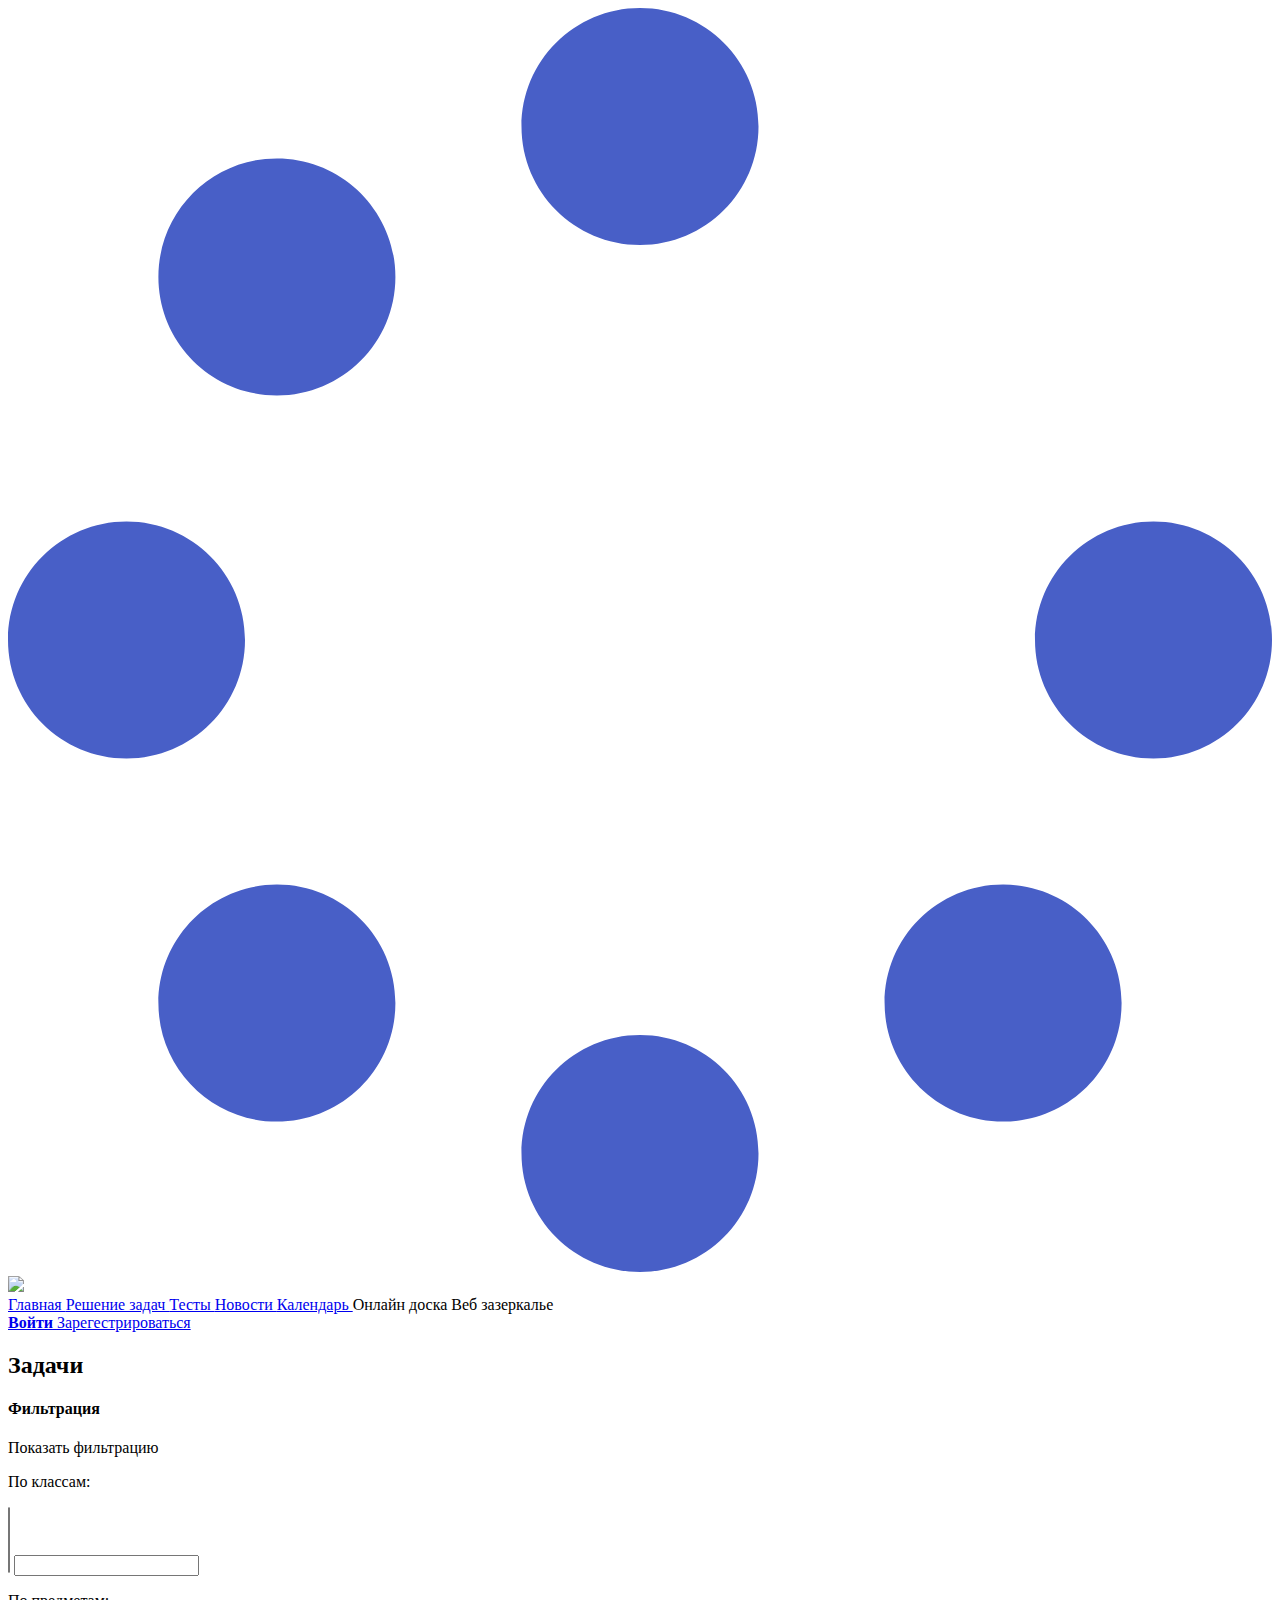
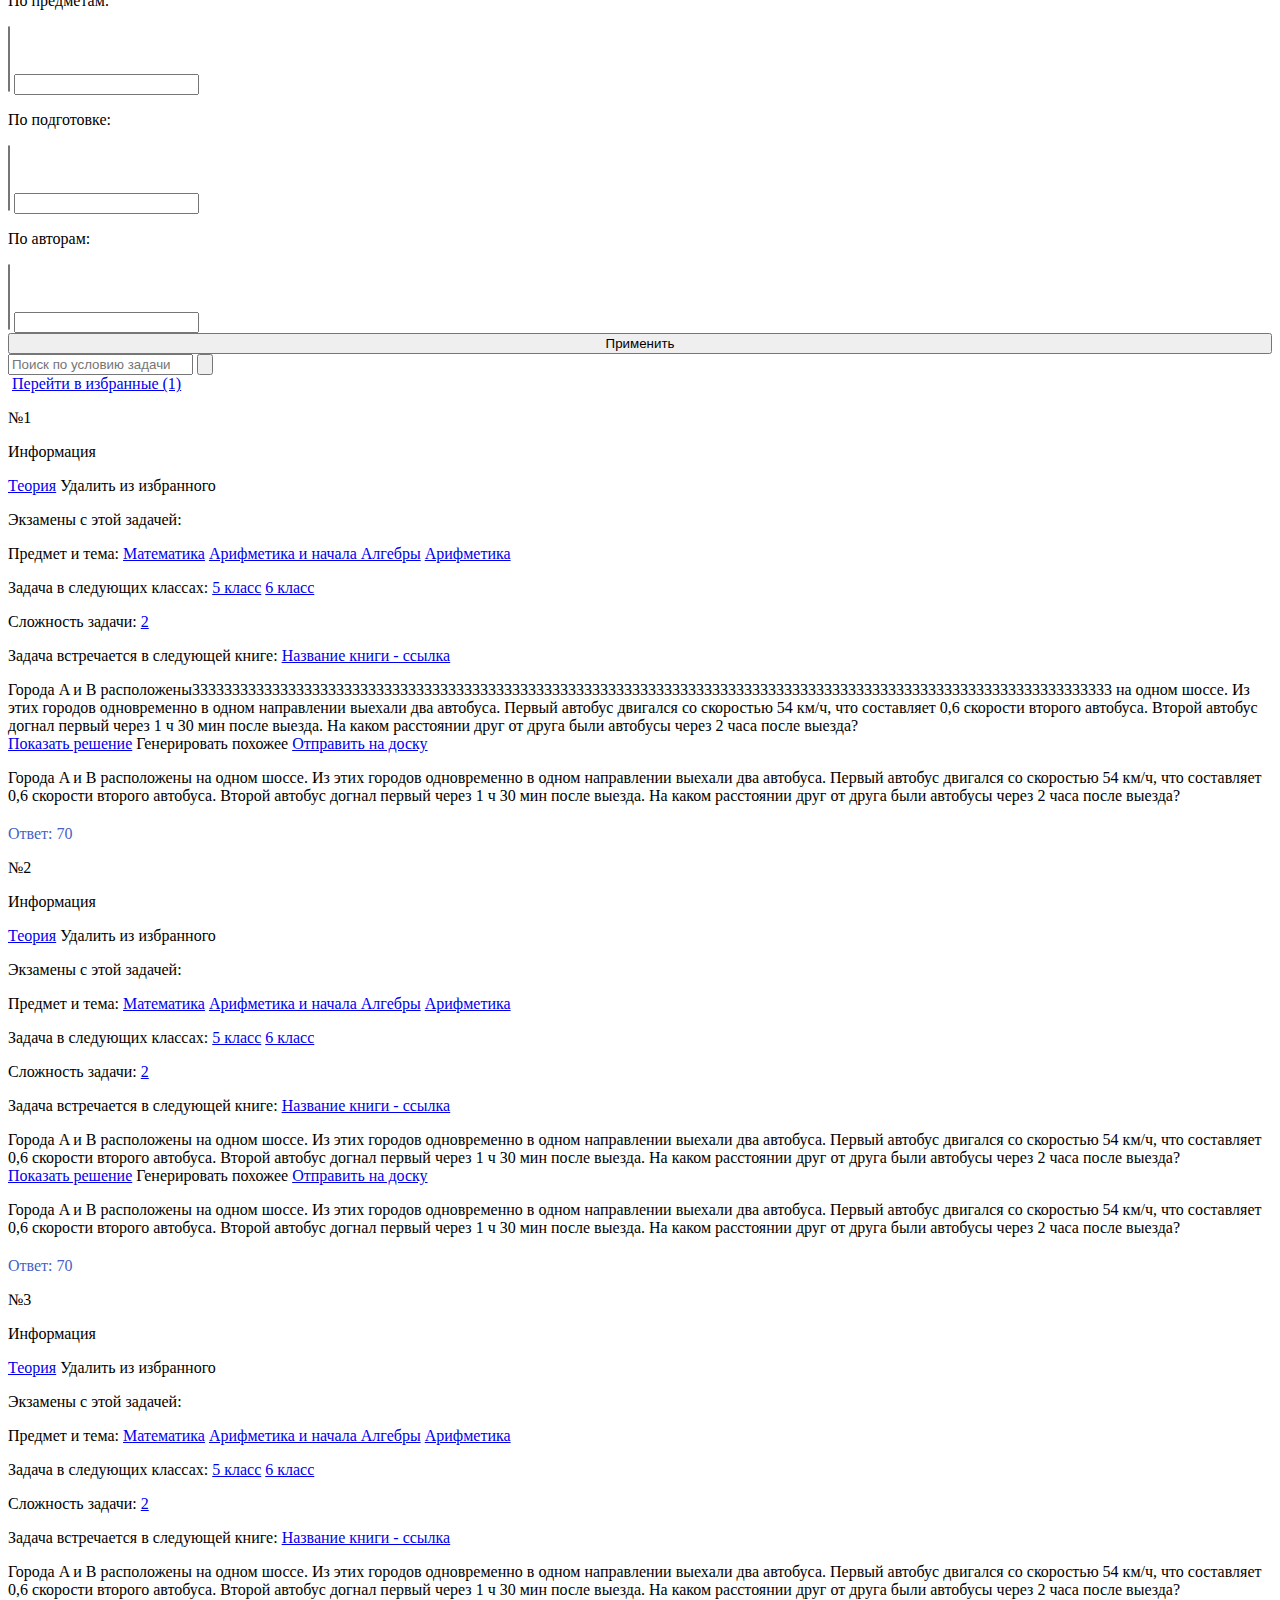
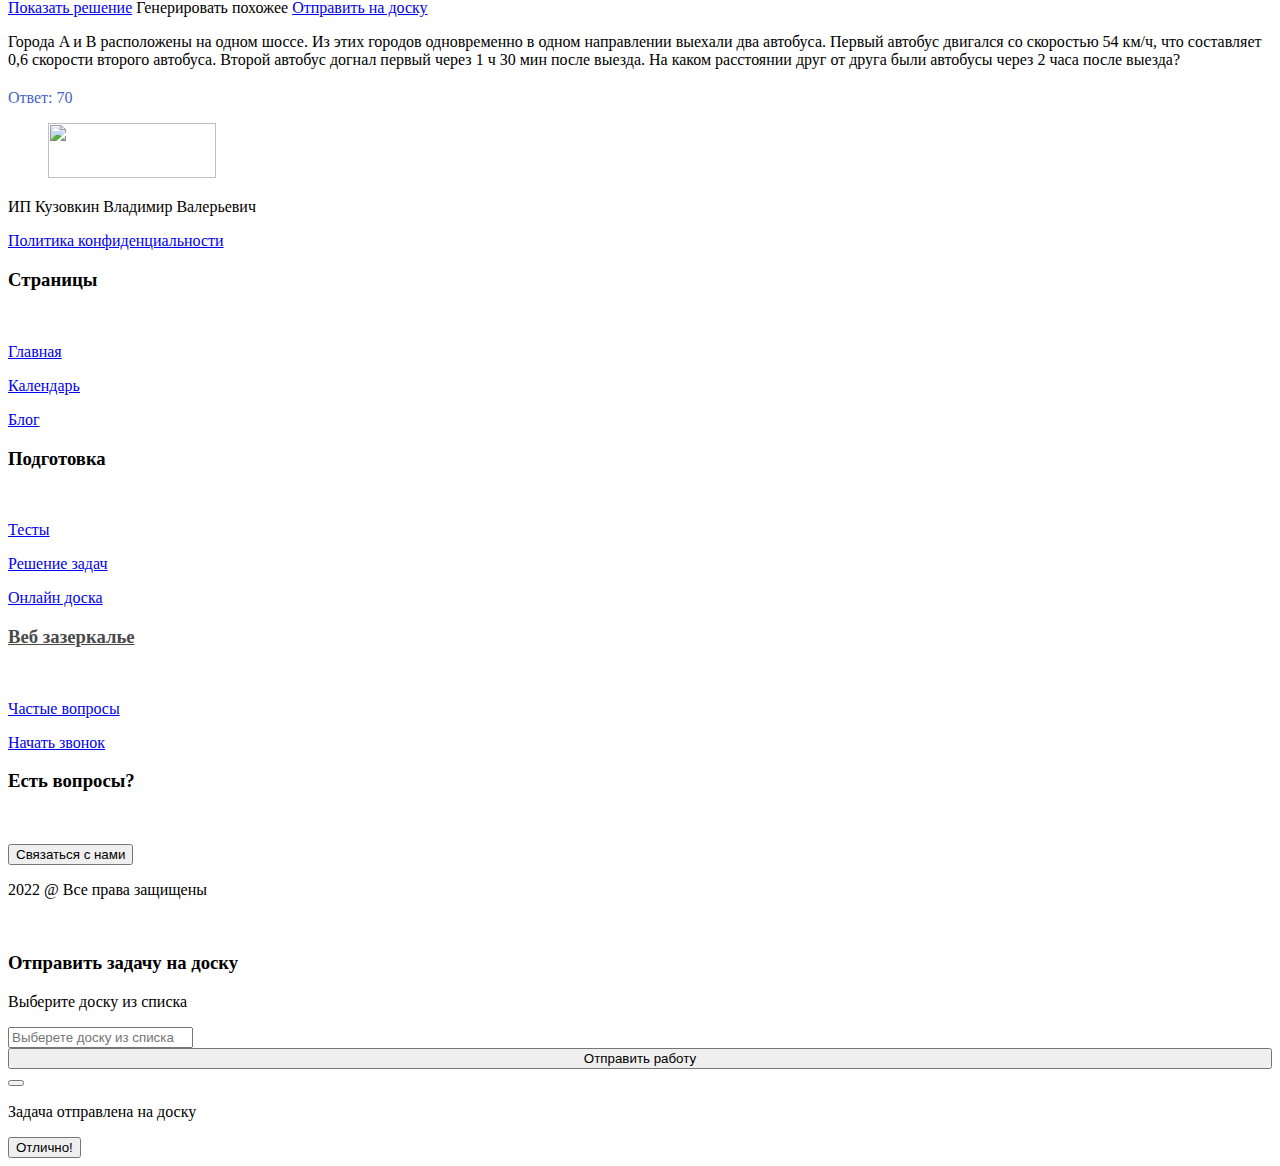
==== introjs/v1/index.html @ 576b37ed "rename for deploy" ====
<!DOCTYPE html>
<html lang="ru">
<head>
    <meta charset="UTF-8">
    <meta http-equiv="X-UA-Compatible" content="IE=edge">
    <meta name="viewport" content="width=device-width, initial-scale=1.0">
    <title>Задачи</title>
    <link rel="icon" href="/img/favicon.ico">
    <link href="https://fonts.googleapis.com/css?family=Raleway:100,200,300,regular,500,600,700,800,900,100italic,200italic,300italic,italic,500italic,600italic,700italic,800italic,900italic" rel="stylesheet" />
    <link rel="stylesheet" href="https://cdn.jsdelivr.net/npm/bulma@0.9.3/css/bulma.min.css">
    <link rel="stylesheet" href="/css/base.css">
    <link rel="stylesheet" href="/css/homework.css">
    <link rel="stylesheet" href="/css/sticky_and_navbar.css">
    <link rel="stylesheet" href="/css/pagination_main.css">
    <link rel="stylesheet" href="/css/preloader_ajax.css">
    <link rel="stylesheet" href="/css/alert.css">
    <link rel="stylesheet" href="/css/select2.min.css">
    <link rel="stylesheet" href="/css/select2totree.css">
    <link rel="stylesheet" href="https://cdnjs.cloudflare.com/ajax/libs/intro.js/6.0.0/introjs.min.css" />
    <style>
      @media screen and (max-width: 600px) {
        .introjs-tooltipbuttons {
          display: flex;
          flex-direction: column;
          gap: 10px;
        }
    
        .introjs-button {
          width: 150px;
          white-space: normal;
        }

        .introjs-dontShowAgain {
          display: flex;
          align-items: baseline;
        }

        .introjs-tooltip {
          position: fixed;
          top: 0 !important;
          bottom: 0 !important;
          left: 0 !important;
          right: 0 !important;
          margin: 40px auto !important;
          height: fit-content;
        }
      }
    
      @media screen and (min-width: 601px) and (max-width: 956px) {
        .introjs-tooltip {
          min-width: 400px;
        }
      }
    
      @media screen and (min-width: 956px) {
        .introjs-tooltip {
          min-width: 600px !important;
          max-width: unset;
        }
      }
    </style>
</head>
<body>

  <div class="preloader">
    <svg class="preloader__image" role="img" xmlns="http://www.w3.org/2000/svg" viewBox="0 0 512 512">
      <path fill="#485fc7"
        d="M304 48c0 26.51-21.49 48-48 48s-48-21.49-48-48 21.49-48 48-48 48 21.49 48 48zm-48 368c-26.51 0-48 21.49-48 48s21.49 48 48 48 48-21.49 48-48-21.49-48-48-48zm208-208c-26.51 0-48 21.49-48 48s21.49 48 48 48 48-21.49 48-48-21.49-48-48-48zM96 256c0-26.51-21.49-48-48-48S0 229.49 0 256s21.49 48 48 48 48-21.49 48-48zm12.922 99.078c-26.51 0-48 21.49-48 48s21.49 48 48 48 48-21.49 48-48c0-26.509-21.491-48-48-48zm294.156 0c-26.51 0-48 21.49-48 48s21.49 48 48 48 48-21.49 48-48c0-26.509-21.49-48-48-48zM108.922 60.922c-26.51 0-48 21.49-48 48s21.49 48 48 48 48-21.49 48-48-21.491-48-48-48z">
      </path>
    </svg>
  </div>

  <header>
    <nav class="navbar" role="navigation" aria-label="main navigation">
      <div class="navbar-brand">
        <a href="/" class="navbar-item">
          <img src="/img/logo.png" width="168">
        </a>
    
        <a role="button" class="navbar-burger" data-target="navMenu" aria-label="menu" aria-expanded="false">
          <span aria-hidden="true"></span>
          <span aria-hidden="true"></span>
          <span aria-hidden="true"></span>
        </a>
      </div>
    
      <div class="navbar-menu" id="navMenu">
        <div class="navbar-start">
          <a href="/" class="navbar-item">
              Главная
          </a>
    
          <a href="/learn.html" class="navbar-item">
              Решение задач
          </a>
    
          <a href="/test.html" class="navbar-item">
              Тесты
          </a>

          <a href="/blog.html" class="navbar-item">
              Новости
          </a>
    
          <a href="/calendar.html" class="navbar-item">
              Календарь
          </a>
    
                    <a class="navbar-item">
              Онлайн доска
          </a>
          <a class="navbar-item">
            Веб зазеркалье
          </a>

        </div>
    
        <div class="navbar-end">
          <div class="navbar-item">
            <div class="buttons">
              <a href="/enter.html" class="button is-link is-rounded">
                <strong>Войти</strong>
              </a>
              <a href="/register.html" class="button is-light is-rounded">
                Зарегестрироваться
              </a>
            </div>
          </div>
        </div>
      </div>
    </nav>
</header>

<section class="section">
    <div class="container" id="task_page">
        <h2 class="is-size-1 has-text-weight-bold has-text-left title">Задачи</h2>


        <div class="columns homework_flex">
            <div class="column is-4 filter_column">
              <div class="sticky">
                <div class="filter">
                  <h4 class="is-size-4 has-text-weight-bold">Фильтрация</h4>
                  <div class="mobile_filter_toggle">Показать фильтрацию</div>
                  <div class="mobile_filter_secret">
                    <div class="my-3">
                      <p class="my-2">По классам:</p>
                      <select id="class" multiple onChange="class_select()"></select>
                      <input type="text" id="class_input" class="input_select_value">
                    </div>
                    <div class="my-3">
                      <p class="my-2">По предметам:</p>
                      <select id="subject" multiple onChange="subject_select()"></select>
                      <input type="text" id="subject_input" class="input_select_value">
                    </div>
                    <div class="my-3">
                      <p class="my-2">По подготовке:</p>
                      <select id="exs" multiple onChange="exs_select()"></select>
                      <input type="text" id="exs_input" class="input_select_value">
                    </div>
                    <div class="my-3">
                      <p class="my-2">По авторам:</p>
                      <select id="author" multiple onChange="author_select()"></select>
                      <input type="text" id="author_input" class="input_select_value">
                    </div>
                    <button class="button is-link is-rounded py-5 is-size-6 my-4" style="width: 100%;">Применить</button>
                  </div>

                </div>
                <div class="pages"></div>
              </div>
            </div>
            <div class="column is-8 homework_row task_row" id="task_page">
                <!-- <div class="preloader_new">
                  <div class="preloader_new_cont">
                    <svg class="preloader__image preloader__image__two" role="img" xmlns="http://www.w3.org/2000/svg" viewBox="0 0 512 512">
                      <path fill="#485fc7"
                        d="M304 48c0 26.51-21.49 48-48 48s-48-21.49-48-48 21.49-48 48-48 48 21.49 48 48zm-48 368c-26.51 0-48 21.49-48 48s21.49 48 48 48 48-21.49 48-48-21.49-48-48-48zm208-208c-26.51 0-48 21.49-48 48s21.49 48 48 48 48-21.49 48-48-21.49-48-48-48zM96 256c0-26.51-21.49-48-48-48S0 229.49 0 256s21.49 48 48 48 48-21.49 48-48zm12.922 99.078c-26.51 0-48 21.49-48 48s21.49 48 48 48 48-21.49 48-48c0-26.509-21.491-48-48-48zm294.156 0c-26.51 0-48 21.49-48 48s21.49 48 48 48 48-21.49 48-48c0-26.509-21.49-48-48-48zM108.922 60.922c-26.51 0-48 21.49-48 48s21.49 48 48 48 48-21.49 48-48-21.491-48-48-48z">
                      </path>
                    </svg>
                  </div>
                </div> -->
                <div class="pre_task sticky sticky_header">
                  <div class="search">
                    <input type="search" id="site-search" name="q" placeholder="Поиск по условию задачи">
                    <button><img src="/img/icons/search.svg" alt=""></button>
                  </div>
                  <div class="favourite">
                      <img src="/img/icons/lk/save.svg" alt="">
                      <a href="/favourite_task_page.html">Перейти в избранные (1)</a>
                  </div>
                </div>
                
                <div class="homework_div_branch">
                  <div class="homework_div my-4">
                    <div class="homework_header">
                        <p class="is-size-6"> <span class="main has-text-weight-bold">№1</span></p>
                        <p class="rubricator_toggle main has-text-weight-bold">Информация</p>
                        <a href="/blog.html" class="has-text-weight-bold">Теория</a>
                        <a class="is-size-6 has-text-weight-bold delite"> Удалить из избранного</a> 
                    </div>
                    <div class="rubricator">
                      <p>Экзамены с этой задачей: <a href="#!"></a></p>
                      <p>Предмет и тема: <a href="#!">Математика</a> <a href="#!">Арифметика и начала Алгебры</a> <a href="#!">Арифметика</a></p>
                      <p>Задача в следующих классах: <a href="#!">5 класс</a> <a href="#!">6 класс</a></p>
                      <p>Сложность задачи: <a href="#!">2</a></p>
                      <p>Задача встречается в следующей книге: <a href="#!">Название книги - ссылка</a></p>
                    </div>
                    <div class="homework_text my-4">Города A и B расположены3333333333333333333333333333333333333333333333333333333333333333333333333333333333333333333333333333333333333333333 на одном шоссе. Из этих городов одновременно в одном направлении выехали два автобуса. Первый автобус двигался со скоростью 54 км/ч, что составляет 0,6 скорости второго автобуса. Второй автобус догнал первый через 1 ч 30 мин после выезда. На каком расстоянии друг от друга были автобусы через 2 часа после выезда?</div>
                    <div class="homework_footer">
                        <a href="#" class="is-size-6 has-text-weight-bold content_toggle">Показать решение</a>
                        <a class="is-size-6 has-text-weight-bold generate_a">Генерировать похожее</a>
                        <a href="#" class="is-size-6 has-text-weight-bold js-modal-trigger" data-target="modal-js-example">Отправить на доску</a>
                    </div>
                    <div class="secret my-4 secret_overflow">
                        <p>Города A и B расположены на одном шоссе. Из этих городов одновременно в одном направлении выехали два автобуса. Первый автобус двигался со скоростью 54 км/ч, что составляет 0,6 скорости второго автобуса. Второй автобус догнал первый через 1 ч 30 мин после выезда. На каком расстоянии друг от друга были автобусы через 2 часа после выезда?</p>
                        <p class="is-size-6 has-text-weight-bold" style="margin-top: 20px; color: #485fc7;">Ответ: 70</a>
                    </div>
                  </div>
                </div>

                <div class="homework_div my-4">
                  <div class="homework_header">
                    <p class="is-size-6"> <span class="main has-text-weight-bold">№2</span></p>
                    <p class="rubricator_toggle main has-text-weight-bold">Информация</p>
                    <a href="/blog.html" class="has-text-weight-bold">Теория</a>
                    <a class="is-size-6 has-text-weight-bold delite"> Удалить из избранного</a> 
                  </div>
                  <div class="rubricator">
                    <p>Экзамены с этой задачей: <a href="#!"></a></p>
                    <p>Предмет и тема: <a href="#!">Математика</a> <a href="#!">Арифметика и начала Алгебры</a> <a href="#!">Арифметика</a></p>
                    <p>Задача в следующих классах: <a href="#!">5 класс</a> <a href="#!">6 класс</a></p>
                    <p>Сложность задачи: <a href="#!">2</a></p>
                    <p>Задача встречается в следующей книге: <a href="#!">Название книги - ссылка</a></p>
                  </div>
                    <div class="homework_text my-4">Города A и B расположены на одном шоссе. Из этих городов одновременно в одном направлении выехали два автобуса. Первый автобус двигался со скоростью 54 км/ч, что составляет 0,6 скорости второго автобуса. Второй автобус догнал первый через 1 ч 30 мин после выезда. На каком расстоянии друг от друга были автобусы через 2 часа после выезда?</div>
                    <div class="homework_footer">
                        <a href="#" class="is-size-6 has-text-weight-bold content_toggle">Показать решение</a>
                        <a class="is-size-6 has-text-weight-bold generate_a">Генерировать похожее</a>
                        <a href="#" class="is-size-6 has-text-weight-bold js-modal-trigger" data-target="modal-js-example">Отправить на доску</a>
                    </div>
                    <div class="secret my-4 secret_overflow">
                        <p>Города A и B расположены на одном шоссе. Из этих городов одновременно в одном направлении выехали два автобуса. Первый автобус двигался со скоростью 54 км/ч, что составляет 0,6 скорости второго автобуса. Второй автобус догнал первый через 1 ч 30 мин после выезда. На каком расстоянии друг от друга были автобусы через 2 часа после выезда?</p>
                        <p class="is-size-6 has-text-weight-bold" style="margin-top: 20px; color: #485fc7;">Ответ: 70</a>
                    </div>
                </div>
                <div class="homework_div my-4">
                  <div class="homework_header">
                    <p class="is-size-6"> <span class="main has-text-weight-bold">№3</span></p>
                    <p class="rubricator_toggle main has-text-weight-bold">Информация</p>
                    <a href="/blog.html" class="has-text-weight-bold">Теория</a>
                    <a class="is-size-6 has-text-weight-bold delite"> Удалить из избранного</a> 
                  </div>
                  <div class="rubricator">
                    <p>Экзамены с этой задачей: <a href="#!"></a></p>
                    <p>Предмет и тема: <a href="#!">Математика</a> <a href="#!">Арифметика и начала Алгебры</a> <a href="#!">Арифметика</a></p>
                    <p>Задача в следующих классах: <a href="#!">5 класс</a> <a href="#!">6 класс</a></p>
                    <p>Сложность задачи: <a href="#!">2</a></p>
                    <p>Задача встречается в следующей книге: <a href="#!">Название книги - ссылка</a></p>
                  </div>
                    <div class="homework_text my-4">Города A и B расположены на одном шоссе. Из этих городов одновременно в одном направлении выехали два автобуса. Первый автобус двигался со скоростью 54 км/ч, что составляет 0,6 скорости второго автобуса. Второй автобус догнал первый через 1 ч 30 мин после выезда. На каком расстоянии друг от друга были автобусы через 2 часа после выезда?</div>
                    <div class="homework_footer">
                        <a href="#" class="is-size-6 has-text-weight-bold content_toggle">Показать решение</a>
                        <a class="is-size-6 has-text-weight-bold generate_a">Генерировать похожее</a>
                        <a href="#" class="is-size-6 has-text-weight-bold js-modal-trigger" data-target="modal-js-example">Отправить на доску</a>
                    </div>
                    <div class="secret my-4 secret_overflow">
                        <p>Города A и B расположены на одном шоссе. Из этих городов одновременно в одном направлении выехали два автобуса. Первый автобус двигался со скоростью 54 км/ч, что составляет 0,6 скорости второго автобуса. Второй автобус догнал первый через 1 ч 30 мин после выезда. На каком расстоянии друг от друга были автобусы через 2 часа после выезда?</p>
                        <p class="is-size-6 has-text-weight-bold" style="margin-top: 20px; color: #485fc7;">Ответ: 70</a>
                    </div>
                </div>

            </div>
        </div>
    </div>
</section>
    
    
<footer class="footer mt-6">
  <div class="container">
    <div class="columns is-align-items-flex-start">
      <div class="column is-3">
        <figure class="image  mb-4">
          <a href="/">
            <img src="/img/logo.png" alt="" style="width: 168px; height: 55px;">
          </a>
        </figure>
        <p class="is-size-6 mb-4">ИП Кузовкин Владимир  Валерьевич</p>
        <a href="/politic.html"> <p class="is-size-6">Политика конфиденциальности</p></a>
      </div>
      <div class="column is-2" id="pk">
        <h3 class="is-size-5 has-text-weight-bold mb-4" style="height: 55px;">Страницы</h3>
        <a href="#"><p class="is-size-6 mb-4">Главная</p></a>
        <a href="#"><p class="is-size-6 mb-4">Календарь</p></a>
        <a href="#"><p class="is-size-6 mb-4">Блог</p></a>
      </div>
      <div class="column is-2" id="pk">
        <h3 class="is-size-5 has-text-weight-bold mb-4" style="height: 55px;">Подготовка</h3>
        <a href="#"><p class="is-size-6 mb-4">Тесты</p></a>
        <a href="#"><p class="is-size-6 mb-4">Решение задач</p></a>
        <a href="#"><p class="is-size-6 mb-4">Онлайн доска</p></a>
      </div>
      <div class="column is-3" id="pk">
        <h3 class="is-size-5 has-text-weight-bold mb-4" style="height: 55px;"><a href="/index_landing.html" class="is-size-5 has-text-weight-bold mb-4" style="height: 55px; color: #4a4a4a;">Веб зазеркалье</a></h3>
        <a href="/index_faq.html"><p class="is-size-6 mb-4">Частые вопросы</p></a>
        <a href="/video.html"><p class="is-size-6 mb-4">Начать звонок</p></a>
      </div>
      <div class="column is-2" id="pk">
        <h3 class="is-size-5 has-text-weight-bold mb-4" style="height: 55px;">Есть вопросы?</h3>
        <button class="button callback is-medium is-rounded is-link px-5 py-5 is-size-6">Связаться с нами</button>
      </div>
    </div>
    <div class="pre-footer">
      <span class="line"></span>
      <div class="columns mt-5">
        <div class="column is-size-6">
          <p>2022 @ Все права защищены</p>
        </div>
        <div class="column is-size-6">
          <div class="pre-footer_flex">
            <img class="mr-4" src="/img/icons/vk.svg" alt="">
            <img class="mr-4" src="/img/icons/dzen.svg" alt="">
            <img src="/img/icons/mail.svg" alt="">
          </div>
        </div>
      </div>
    </div>
  </div>
</footer>


<div id="modal-js-example" class="modal">
  <div class="modal-background"></div>
  <div class="modal-content">
    <div class="box">
        <h3 class="is-size-3 has-text-weight-bold has-text-centered mb-6 title">Отправить задачу на доску</h3>
        <p class="has-text-left">Выберите доску из списка</p>
        <input class="input is-rounded py-5 mt-3 mb-4" type="text" id="desk" placeholder="Выберете доску из списка">
        <button class="button is-rounded is-link px-6 py-5 is-size-6 mt-6 register_btn register_btn modal-close modal-close-custom trigger_alert_send_desk" style="width: 100%;">Отправить работу</button>
      <!-- Your content -->
    </div>
  </div>
  <button class="modal-close is-large" aria-label="close"></button>
</div>


<div class="alert_custom_bg">
  <div class="alert_custom">
    <p>Задача отправлена на доску</p>
    <button class="alert_custom_close button is-rounded is-link px-6 py-5 is-size-6">Отлично!</button>
  </div>
</div>

<script src="/js/script.js"></script>
<script src="https://ajax.googleapis.com/ajax/libs/jquery/3.6.0/jquery.min.js"></script>
<script src="/js/filter.js"></script>
<script src="/js/select_value.js"></script>
<script src="/js/generate.js"></script>
<script src="/js/pagination.min.js"></script>
<script src="/js/pagination_main.js"></script>
<script src="/js/comboTreePlugin.js"></script>
<script src="/js/select2.min.js"></script>
<script src="/js/select2totree.js"></script>
<script src="/js/show.js"></script>
<script src="/js/alert.js"></script>
<script src="https://cdnjs.cloudflare.com/ajax/libs/intro.js/6.0.0/intro.min.js"></script>
<script src="/js/task_page.js"></script>

</body>
</html>
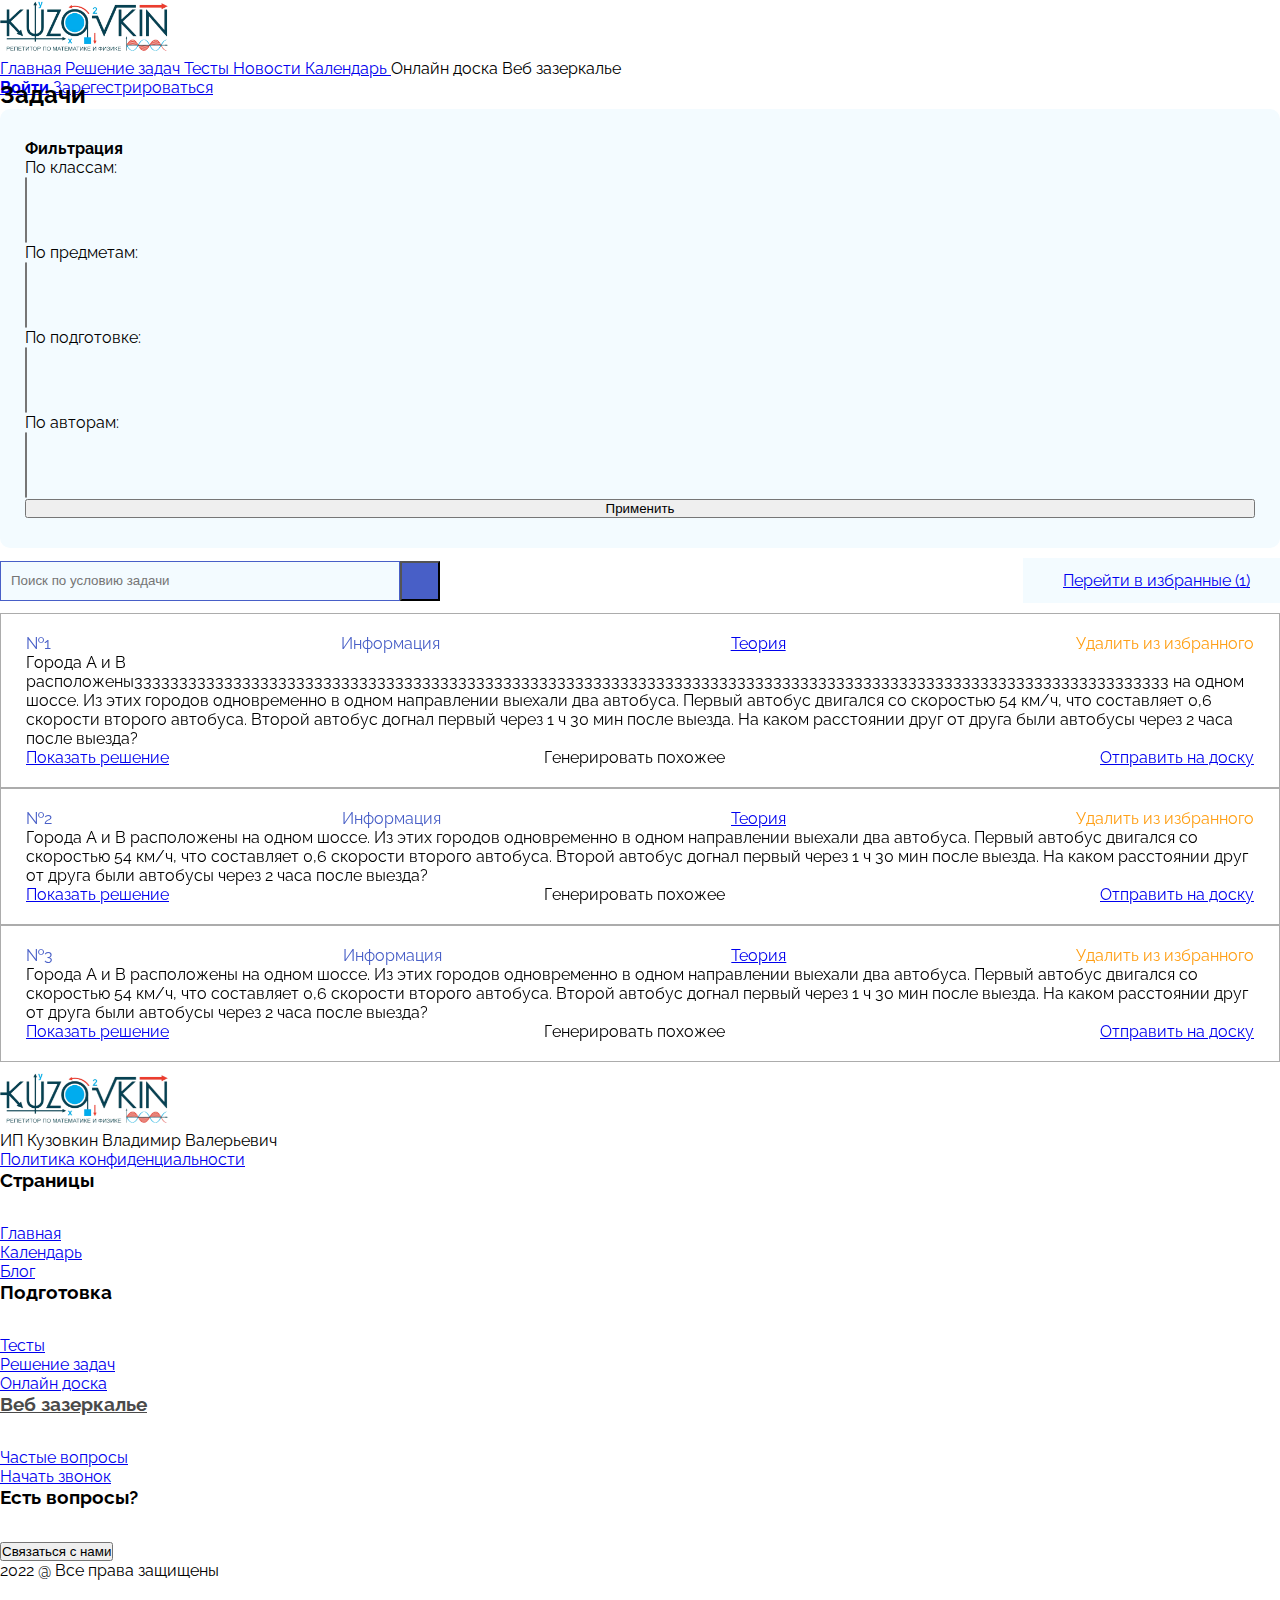
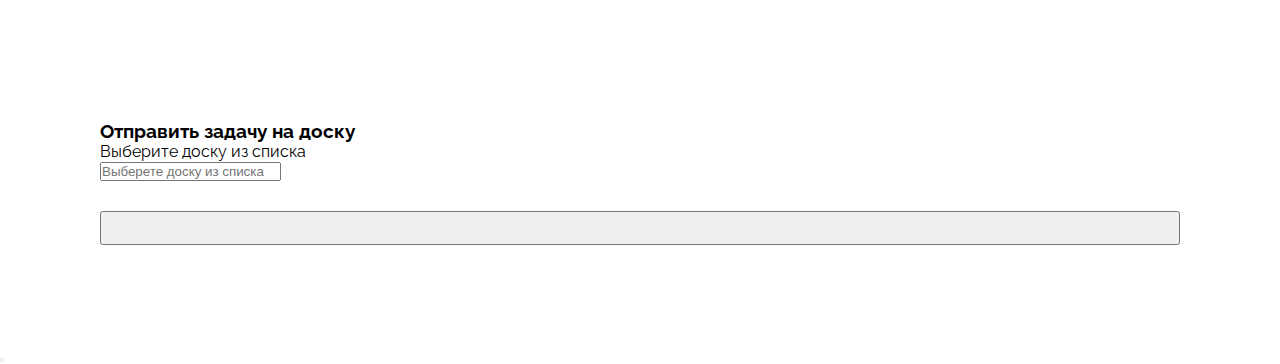
==== commit 259afa5d: "fix" ====
--- a/introjs/v1/index.html
+++ b/introjs/v1/index.html
@@ -5,17 +5,17 @@
     <meta http-equiv="X-UA-Compatible" content="IE=edge">
     <meta name="viewport" content="width=device-width, initial-scale=1.0">
     <title>Задачи</title>
-    <link rel="icon" href="/img/favicon.ico">
+    <link rel="icon" href="img/favicon.ico">
     <link href="https://fonts.googleapis.com/css?family=Raleway:100,200,300,regular,500,600,700,800,900,100italic,200italic,300italic,italic,500italic,600italic,700italic,800italic,900italic" rel="stylesheet" />
     <link rel="stylesheet" href="https://cdn.jsdelivr.net/npm/bulma@0.9.3/css/bulma.min.css">
-    <link rel="stylesheet" href="/css/base.css">
-    <link rel="stylesheet" href="/css/homework.css">
-    <link rel="stylesheet" href="/css/sticky_and_navbar.css">
-    <link rel="stylesheet" href="/css/pagination_main.css">
-    <link rel="stylesheet" href="/css/preloader_ajax.css">
-    <link rel="stylesheet" href="/css/alert.css">
-    <link rel="stylesheet" href="/css/select2.min.css">
-    <link rel="stylesheet" href="/css/select2totree.css">
+    <link rel="stylesheet" href="css/base.css">
+    <link rel="stylesheet" href="css/homework.css">
+    <link rel="stylesheet" href="css/sticky_and_navbar.css">
+    <link rel="stylesheet" href="css/pagination_main.css">
+    <link rel="stylesheet" href="css/preloader_ajax.css">
+    <link rel="stylesheet" href="css/alert.css">
+    <link rel="stylesheet" href="css/select2.min.css">
+    <link rel="stylesheet" href="css/select2totree.css">
     <link rel="stylesheet" href="https://cdnjs.cloudflare.com/ajax/libs/intro.js/6.0.0/introjs.min.css" />
     <style>
       @media screen and (max-width: 600px) {
@@ -74,7 +74,7 @@
     <nav class="navbar" role="navigation" aria-label="main navigation">
       <div class="navbar-brand">
         <a href="/" class="navbar-item">
-          <img src="/img/logo.png" width="168">
+          <img src="img/logo.png" width="168">
         </a>
     
         <a role="button" class="navbar-burger" data-target="navMenu" aria-label="menu" aria-expanded="false">
@@ -183,10 +183,10 @@
                 <div class="pre_task sticky sticky_header">
                   <div class="search">
                     <input type="search" id="site-search" name="q" placeholder="Поиск по условию задачи">
-                    <button><img src="/img/icons/search.svg" alt=""></button>
+                    <button><img src="img/icons/search.svg" alt=""></button>
                   </div>
                   <div class="favourite">
-                      <img src="/img/icons/lk/save.svg" alt="">
+                      <img src="img/icons/lk/save.svg" alt="">
                       <a href="/favourite_task_page.html">Перейти в избранные (1)</a>
                   </div>
                 </div>
@@ -282,7 +282,7 @@
       <div class="column is-3">
         <figure class="image  mb-4">
           <a href="/">
-            <img src="/img/logo.png" alt="" style="width: 168px; height: 55px;">
+            <img src="img/logo.png" alt="" style="width: 168px; height: 55px;">
           </a>
         </figure>
         <p class="is-size-6 mb-4">ИП Кузовкин Владимир  Валерьевич</p>
@@ -318,9 +318,9 @@
         </div>
         <div class="column is-size-6">
           <div class="pre-footer_flex">
-            <img class="mr-4" src="/img/icons/vk.svg" alt="">
-            <img class="mr-4" src="/img/icons/dzen.svg" alt="">
-            <img src="/img/icons/mail.svg" alt="">
+            <img class="mr-4" src="img/icons/vk.svg" alt="">
+            <img class="mr-4" src="img/icons/dzen.svg" alt="">
+            <img src="img/icons/mail.svg" alt="">
           </div>
         </div>
       </div>
@@ -351,20 +351,20 @@
   </div>
 </div>
 
-<script src="/js/script.js"></script>
+<script src="js/script.js"></script>
 <script src="https://ajax.googleapis.com/ajax/libs/jquery/3.6.0/jquery.min.js"></script>
-<script src="/js/filter.js"></script>
-<script src="/js/select_value.js"></script>
-<script src="/js/generate.js"></script>
-<script src="/js/pagination.min.js"></script>
-<script src="/js/pagination_main.js"></script>
-<script src="/js/comboTreePlugin.js"></script>
-<script src="/js/select2.min.js"></script>
-<script src="/js/select2totree.js"></script>
-<script src="/js/show.js"></script>
-<script src="/js/alert.js"></script>
+<script src="js/filter.js"></script>
+<script src="js/select_value.js"></script>
+<script src="js/generate.js"></script>
+<script src="js/pagination.min.js"></script>
+<script src="js/pagination_main.js"></script>
+<script src="js/comboTreePlugin.js"></script>
+<script src="js/select2.min.js"></script>
+<script src="js/select2totree.js"></script>
+<script src="js/show.js"></script>
+<script src="js/alert.js"></script>
 <script src="https://cdnjs.cloudflare.com/ajax/libs/intro.js/6.0.0/intro.min.js"></script>
-<script src="/js/task_page.js"></script>
+<script src="js/task_page.js"></script>
 
 </body>
 </html>--- a/introjs/v1/css/base.css
+++ b/introjs/v1/css/base.css
@@ -0,0 +1,1470 @@
+@import "https://cdn.jsdelivr.net/npm/bulma@0.9.3/css/bulma.min.css";
+@import url(https://fonts.googleapis.com/css?family=Raleway:100,200,300,regular,500,600,700,800,900,100italic,200italic,300italic,italic,500italic,600italic,700italic,800italic,900italic);
+
+/*СЃС‚РёР»Рё РґР»СЏ С„РёР»СЊС‚СЂРѕРІ*/
+:root {
+  --ct-bg: #fff;
+  --ct-btn-hover: #e8e8e8;
+  --ct-btn-active: #ddd;
+  --ct-btn-color: #555;
+  --ct-border-color: #e1e1e1;
+  --ct-border-radius: 5px;
+  --ct-tree-hover: #efefef;
+  --ct-selection: #418EFF;
+  --ct-padding: 8px;
+}
+.comboTreeWrapper{
+position: relative;
+text-align: left !important;
+}
+.comboTreeInputWrapper{
+position: relative;
+}
+.comboTreeArrowBtn {
+  display: none;
+position: absolute;
+  right: 0px;
+  bottom: 0px;
+  top: 0px;
+  box-sizing: border-box;
+  border: 0px solid var(--ct-border-color);
+  border-radius: 0 var(--ct-border-radius) var(--ct-border-radius) 0;
+  background: var(--ct-border-color);
+  cursor: pointer;
+  -webkit-user-select: none; /* Safari */
+  -moz-user-select: none; /* Firefox */
+  -ms-user-select: none; /* IE10+/Edge */
+  user-select: none; /* Standard */
+}
+.comboTreeArrowBtn:hover {
+  background: var(--ct-btn-hover);
+}
+.comboTreeArrowBtn:active {
+  background: var(--ct-btn-active);
+}
+.comboTreeInputBox:focus + .comboTreeArrowBtn {
+  color: var(--ct-btn-color);
+  border-top: 1px solid var(--ct-selection);
+  border-right: 1px solid var(--ct-selection);
+  border-bottom: 1px solid var(--ct-selection);
+}
+.comboTreeArrowBtnImg{
+  font-size: 1.25rem;
+}
+.comboTreeDropDownContainer {
+display: none;
+background: var(--ct-bg);
+border: 1px solid var(--ct-border-color);
+position: absolute;
+width: 100%;
+box-sizing: border-box;
+z-index: 999;
+max-height: 250px;
+overflow-y: auto;
+}
+.comboTreeDropDownContainer ul{
+padding: 0px;
+margin: 0;
+}
+.comboTreeDropDownContainer li{
+list-style-type: none;
+padding-left: 15px;
+}
+.comboTreeDropDownContainer li .selectable{
+cursor: pointer;
+}
+.comboTreeDropDownContainer li .not-selectable{
+cursor: not-allowed;
+}
+.comboTreeDropDownContainer li:hover{
+background-color: var(--ct-tree-hover);}
+.comboTreeDropDownContainer li:hover ul{
+background-color: var(--ct-bg)}
+.comboTreeDropDownContainer li span.comboTreeItemTitle.comboTreeItemHover{
+background-color: var(--ct-selection);
+color: var(--ct-bg);
+  border-radius: 2px;
+}
+.button .is-light .is-rounded img{
+  height: 20px;
+}
+span.comboTreeItemTitle{
+display: block;
+  padding: 3px var(--ct-padding);
+}
+.comboTreeDropDownContainer label{
+  cursor: pointer;
+width: 100%;
+  display: block;
+}
+.comboTreeDropDownContainer .comboTreeItemTitle input {
+position: relative;
+  top: 2px;
+margin: 0px 4px 0px 0px;
+}
+.comboTreeInputBox {
+padding: var(--ct-padding);
+  border-radius: var(--ct-border-radius);
+  border: 1px solid var(--ct-border-color);
+  width: 100%;
+  box-sizing: border-box;
+  padding-right: 24px;
+}
+.comboTreeInputBox:focus {
+  border: 1px solid var(--ct-selection);
+  outline-width: 0;
+}
+.multiplesFilter{
+width: 100%;
+padding: 5px;
+box-sizing: border-box;
+border-top: none;
+border-left: none;
+border-right: none;
+border-bottom: 1px solid var(--ct-border-color);
+}
+/*РѕСЃРЅРѕРІРЅС‹Рµ СЃС‚РёР»Рё*/
+*{
+    padding: 0;
+    margin: 0;
+}
+body{
+    font-family: 'raleway', sans-serif;
+}
+
+#mobile{
+  display: none;
+}
+.task_row{
+  position: relative;
+}
+.preloader {
+    position: fixed;
+    left: 0;
+    top: 0;
+    right: 0;
+    bottom: 0;
+    overflow: hidden;
+    /* С„РѕРЅРѕРІС‹Р№ С†РІРµС‚ */
+    background: #E5E5E5;
+    z-index: 1001;
+    width: 100%;
+    height: 100%;
+}
+.preloader__image {
+  position: relative;
+  top: 50%;
+  left: 50%;
+  width: 70px;
+  height: 70px;
+  margin-top: -35px;
+  margin-left: -35px;
+  text-align: center;
+  animation: preloader-rotate 2s infinite linear;
+}
+.buttons a img{
+  height: 20px !important;
+  margin-right: 10px;
+}
+@keyframes preloader-rotate {
+  100% {
+    transform: rotate(360deg);
+  }
+}
+
+.save_works{
+  padding-top: 0px;
+  position: relative;
+}
+.show_combo{
+  display: block !important;
+}
+.loaded_hiding .preloader {
+  transition: 0.3s opacity;
+  opacity: 0;
+}
+.show_timer{
+  padding: 20px 0px !important;
+}
+.loaded .preloader {
+  display: none;
+}
+.search{
+  display: flex;
+  align-items: center;
+}
+.search input{
+  height: 40px;
+  width: 400px;
+  padding: 0px 10px;
+  background: #F3FBFF;
+  border: 1px solid #485fc7;
+}
+.search button{
+  height: 40px;
+  width: 40px;
+  background: #485fc7;
+  cursor: pointer;
+}
+.hero{
+    height: auto;
+}
+.hero-body{
+  padding: 40px 0px !important;
+}
+.center{
+    display: flex;
+    flex-direction: column;
+    justify-content: center;
+    align-items: center;
+}
+.navbar-item img{
+    max-height: none;
+}
+.navbar{
+    height: 80px;
+}
+.pre-footer_flex{
+    display: flex;
+    justify-content: end;
+  }
+.flex{
+    display: flex;
+    justify-content: space-between;
+    align-items: end;
+}
+.active{
+    color: #485fc7;
+    font-weight: 700;
+}
+.sidebar{
+  will-change: min-height;
+}
+.sidebar_1{
+  will-change: min-height;
+}
+.sidebar__inner{
+  transform: translate(0, 0); /* For browsers don't support translate3d. */
+  transform: translate3d(0, 0, 0);
+  will-change: position, transform;
+  width: 600 !important;
+  left: auto !important;
+}
+.sidebar__inner__1{
+  transform: translate(0, 0); /* For browsers don't support translate3d. */
+  transform: translate3d(0, 0, 0);
+  will-change: position, transform;
+  width: 600 !important;
+  left: auto !important;
+}
+.banner{
+  width: 100%;
+  height: 300px;
+  background-position: top;
+  background-size: cover;
+  background-repeat: no-repeat;
+}
+.news_flex{
+  display: flex;
+  align-items: center;
+  justify-content: space-between;
+}
+.share{
+  display: flex;
+  align-items: center;
+  flex-wrap: wrap;
+}
+.share img{
+  margin-right: 20px;
+  height: 40px;
+  margin-bottom: 20px;
+}
+.ya-share2{
+  margin: 40px 0px;
+}
+.ya-share2__container_shape_round.ya-share2__container_size_m .ya-share2__badge .ya-share2__icon:not(.ya-share2__icon_messenger-contact):not(.ya-share2__icon_more):not(.ya-share2__icon_copy){
+  background-size: contain;
+  background-repeat: no-repeat;
+}
+.ya-share2__container_size_m .ya-share2__badge .ya-share2__icon{
+  height: 34px;
+  width: 34px;
+  margin: 10px 10px;
+}
+.pre-footer_flex img{
+  height: 40px;
+}
+.secret{
+  display: none;
+}
+.trigger{
+  width: 100%;
+}
+.trigger_text{
+  display: flex;
+  justify-content: space-between;
+  align-items: center;
+}
+.teg{
+  margin-top: 20px;
+  font-size: 14px;
+}
+.show{
+  display: flex;
+  padding: 20px;
+  justify-content: space-between;
+  align-items: center;
+}
+.show p{
+  margin-right: 10px;
+}
+.show a{
+  margin-right: 10px;
+}
+.students_div_title_text{
+  display: flex;
+  align-items: center;
+}
+#roles{
+  cursor: pointer;
+}
+.btn_privyazka{
+  background: #328DF6 !important;
+  color: #fff;
+  transition: .4s;
+}
+.btn_privyazka img{
+  height: 20px;
+  margin-right: 10px;
+}
+.btn_privyazka:hover{
+  color: #fff;
+  filter: drop-shadow(0px 2px 2px rgba(0, 0, 0, 0.15));
+}
+.radio_input{
+  display: flex;
+  flex-direction: column;
+  align-items: start;
+}
+.radio_input_flex{
+  display: flex;
+  align-items: center;
+}
+.result{
+  width: 100%;
+}
+.time_task, .countdown{
+  display: flex;
+  align-items: center;
+  margin-left: 20px;
+}
+.countdown{
+  width: 130px;
+  background: #485fc7;
+  padding: 5px 10px;
+  border-radius: 5px;
+  color: #fff;
+  font-size: 20px;
+  display: flex;
+  align-items: center;
+  justify-content: center;
+}
+.countdown-number{
+  padding: 0px 2px;
+}
+thead{
+  background: #485fc7 !important;
+}
+thead tr th{
+  color: #fff !important;
+}
+.true{
+  background: rgb(237, 255, 220);
+}
+.false{
+  background: rgb(255, 220, 220);
+}
+/* 21.12.22 */
+#modal-js-example-uved .modal-background{
+  background-color: transparent !important;
+}
+#modal-js-example-uved .modal-content{
+  position: absolute !important;
+  top: 70px;
+  right: 20px;
+  box-shadow: 0px 0px 5px rgba(0, 0, 0, 0.25);
+  border-radius: 0px 0px 25px 25px;
+  width: 100%;
+  max-width: 370px;
+}
+#modal-js-example-uved .box{
+  background: #fff;
+  width: auto;
+  padding: 0px 0px 0px 0px;
+}
+.name-uslugi{
+  padding: 10px 20px;
+}
+.name-uslugi a{
+  font-size: 14px;
+}
+#modal-js-example-uved hr{
+  background: #c2c2c2;
+  margin: 0;
+  height: 1px;
+}
+.account_uved_add{
+  height: 40px;
+  width: 40px;
+  margin-right: 20px;
+}
+.new_uved{
+  padding: 10px 20px;
+}
+.new_uved p{
+  line-height: 120%;
+}
+#modal-js-example-uved.modal{
+  position: absolute ;
+}
+#modal-js-example-profile .box{
+  padding: 40px;
+}
+#modal-js-example-profile .modal-content{
+  width: 100%;
+  max-width: 700px;
+}
+.inp_profile{
+  display: flex;
+  flex-direction: column;
+  align-items: start;
+  justify-content: start;
+  margin-top: 10px;
+}
+#modal-js-example-profile h3{
+  margin-bottom: 40px;
+}
+#modal-js-example-profile button{
+  width: 100%;
+  margin-top: 20px;
+}
+#succes_profile{
+  display: none;
+  font-size: 20px;
+  color: #328DF6;
+  font-weight: 700;
+  text-align: center;
+}
+.succes_profile_active{
+  display: block !important;
+}
+.column_video{
+  width: 30%;
+}
+.name-uslugi h4{
+  font-size: 16px !important;
+  font-weight: 700; 
+}
+.see_all{
+  border-top: 1px solid #c2c2c2;
+  padding: 10px 0px;
+  bottom: 0;
+  width: 100%;
+}
+.see_all:hover{
+  background: #f5f9ff;
+}
+.see_all p{
+  font-size: 14px;
+}
+.account_uved_add p{
+  font-size: 14px;
+}
+.new_uved:hover{
+  background: #f5f9ff;
+}
+.content_overflow{
+  position: relative;
+  display: flex;
+  flex-direction: column;
+  overflow-y: scroll;
+  height: 100%;
+  max-height: 200px;
+}
+.new_uved p{
+  color: #000;
+}
+.content_overflow::-webkit-scrollbar {
+  width: 12px;               /* С€РёСЂРёРЅР° scrollbar */
+}
+.content_overflow::-webkit-scrollbar-track {
+  background: #f5f9ff;        /* С†РІРµС‚ РґРѕСЂРѕР¶РєРё */
+}
+.content_overflow::-webkit-scrollbar-thumb {
+  background-color: #485fc7;    /* С†РІРµС‚ РїР»Р°С€РєРё */
+  border-radius: 20px;       /* Р·Р°РєСЂСѓРіР»РµРЅРёСЏ РїР»Р°С€РєРё */
+  border: 3px solid #f5f9ff;  /* padding РІРѕРєСЂСѓРі РїР»Р°С€РєРё */
+}
+.inp_radio{
+  margin-right: 30px;
+}
+.inp_radio input{
+  margin-right: 10px;
+}
+  /* РґР»СЏ СЌР»РµРјРµРЅС‚Р° input c type="radio" */
+  .custom-radio {
+    position: absolute;
+    z-index: -1;
+    opacity: 0;
+    cursor: pointer;
+  }
+  /* РґР»СЏ СЌР»РµРјРµРЅС‚Р° label СЃРІСЏР·Р°РЅРЅРѕРіРѕ СЃ .custom-radio */
+  .custom-radio+label {
+    display: inline-flex;
+    align-items: center;
+    user-select: none;
+    cursor: pointer;
+  }
+  /* СЃРѕР·РґР°РЅРёРµ РІ label РїСЃРµРІРґРѕСЌР»РµРјРµРЅС‚Р°  before СЃРѕ СЃР»РµРґСѓСЋС‰РёРјРё СЃС‚РёР»СЏРјРё */
+  .custom-radio+label::before {
+    content: '';
+    display: inline-block;
+    width: 22px;
+    height: 22px;
+    flex-shrink: 0;
+    flex-grow: 0;
+    border: 1px solid #adb5bd;
+    border-radius: 50%;
+    margin-right: 0.5em;
+    background-repeat: no-repeat;
+    background-position: center center;
+    background-size: 50% 50%;
+    cursor: pointer;
+  }
+  /* СЃС‚РёР»Рё РїСЂРё РЅР°РІРµРґРµРЅРёРё РєСѓСЂСЃРѕСЂР° РЅР° СЂР°РґРёРѕ */
+  .custom-radio:not(:disabled):not(:checked)+label:hover::before {
+    border-color: #b3d7ff;
+  }
+  /* СЃС‚РёР»Рё РґР»СЏ СЂР°РґРёРѕРєРЅРѕРїРєРё, РЅР°С…РѕРґСЏС‰РµР№СЃСЏ РІ С„РѕРєСѓСЃРµ Рё РЅРµ РЅР°С…РѕРґСЏС‰РµР№СЃСЏ РІ СЃРѕСЃС‚РѕСЏРЅРёРё checked */
+  .custom-radio:focus:not(:checked)+label::before {
+    border-color: #80bdff;
+  }
+  /* СЃС‚РёР»Рё РґР»СЏ СЂР°РґРёРѕРєРЅРѕРїРєРё, РЅР°С…РѕРґСЏС‰РµР№СЃСЏ РІ СЃРѕСЃС‚РѕСЏРЅРёРё checked */
+  .custom-radio:checked+label::before {
+    border-color: #0b76ef;
+    background-color: #0b76ef;
+    background-image: url("data:image/svg+xml,%3csvg xmlns='http://www.w3.org/2000/svg' viewBox='-4 -4 8 8'%3e%3ccircle r='3' fill='%23fff'/%3e%3c/svg%3e");
+    background-position: 5px 5px;
+  }
+  .inp_profile select{
+    color: #000;
+    width: 100%;
+    border-radius: 25px;
+    padding: 0px 20px;
+  }
+  .dif-link{
+    background-color: rgb(163, 163, 163) !important;
+  }
+  .secret_pdf, .secret_pres, .secret_gif{
+    display: none;
+  }
+  .secret_unit{
+    width: 100%;
+    padding: 20px 10px;
+    background: #fff;
+    border-radius: 10px;
+  }
+  .secret_unit:hover{
+    background: rgb(240, 240, 240);
+  }
+  .active_secret_file{
+    display: flex;
+    flex-direction: column;
+    align-items: center;
+    justify-content: center;
+    width: 100%;
+    margin-top: 40px;
+  }
+  .name_file, .date_file{
+    display: flex;
+    align-items: center;
+    justify-content: start;
+  }
+  .name_file img{
+    height: 40px;
+    margin-right: 20px;
+  }
+  .file_download{
+    height: 40px;
+    width: 40px;
+    display: flex;
+    padding: 10px;
+    border-radius: 50%;
+    border: 1px solid #c2c2c2;
+  }
+  .activate{
+    display: flex;
+    justify-content: center;
+    align-items: center;
+    height: 40px;
+    width: 40px;
+    border-radius: 50%;
+    background: #485fc7;
+  }
+  .activate_img{
+    transform: rotate(45deg);
+    transition: .4s;
+  }
+  .activate_spec_img{
+    transform: rotate(90deg);
+  }
+  .secret_profile{
+    display: none;
+    margin-top: 40px;
+  }
+  .active_profile{
+    display: flex;
+    flex-direction: column;
+    justify-content: start;
+  }
+  .active_p{
+    color: #485fc7;
+    font-weight: 700;
+  }
+  #tel, #mail, #tg{
+    cursor: pointer;
+  }
+  .contact-form{
+    align-items: center;
+    display: flex;
+  }
+  .pre_task_flex{
+    display: flex;
+    width: 100%;
+    align-items: center;
+    justify-content: space-between;
+    background: #fff;
+    padding: 20px 0px;
+  }
+  .sidebar__inner__1 {
+    margin-bottom: 0px;
+  }
+  .pre_task{
+    align-items: flex-start;
+  }
+  .filter{
+    margin-top: 20px;
+  }
+
+  .rubricator_toggle{
+    cursor: pointer;
+  }
+  .rubricator{
+    margin-top: 30px;
+    display: flex;
+    flex-direction: column;
+    align-items: start;
+    justify-content: start;
+    display: none;
+  }
+  .rubricator p{
+    margin-bottom: 10px;
+    font-weight: 600;
+  }
+  .rubricator p a{
+    color: #485fc7;
+    transition: .4s;
+    margin-right: 10px;
+  }
+  .rubricator p a:hover{
+    color: #FF9F15;
+  }
+  .filter_name{
+    display: flex;
+    width: 100%;
+    justify-content: space-between;
+    align-items: center;
+  }
+  .mobile_filter_toggle{
+    display: none;
+  }
+  .mobile_filter_991{
+    display: none;
+  }
+  .title_mobile{
+    display: none;
+  }
+  .filter input{
+    width: 100%;
+    padding: 10px;
+    border-radius: 3px;
+    outline: none;
+    border: 1px solid #485fc7;
+  }
+  .avatar_password{
+    background: #F3FBFF;
+    display: flex;
+    justify-content: center;
+    align-items: center;
+    border-radius: 50%;
+    height: 200px;
+    width: 200px;
+  }
+  .avatar_password img{
+    height: 100px;
+  }
+  .sidebar__inner__2{
+    padding: 20px 0px;
+    background: #fff;
+    z-index: 2;
+  }
+  .sidebar__inner__homework{
+    padding-top: 20px;
+  }
+  .hero{
+    min-height: 100vh;
+    height: auto !important;
+  }
+.pages span, .pages a{
+  font-size: 20px;
+}
+#news_page{
+  width: 100%;
+  max-width: 900px;
+}
+.modal.is-active {
+  z-index: 9999999;
+}
+.fieldset_hovework #filedrag, #submitbutton button{
+  display: none;
+}
+#fileselect{
+  border: 1px solid #485fc7;
+  border-radius: 5px;
+  padding: 20px;
+  width: 90%;
+}
+.homework_text{
+  overflow-x: auto;
+  overflow-y: hidden;
+}
+.column_save{
+  position: relative;
+}
+
+.submit_btn_homework{
+  white-space: normal;
+  text-align: left;
+}
+
+/* РїРѕР»РѕСЃР° РїСЂРѕРєСЂСѓС‚РєРё (СЃРєСЂРѕР»Р»Р±Р°СЂ) */
+::-webkit-scrollbar {
+  width: 8px;
+  height: 8px;
+  background-color: #efefef;
+}
+
+/* РїРѕР»Р·СѓРЅРѕРє СЃРєСЂРѕР»Р»Р±Р°СЂР° */
+::-webkit-scrollbar-thumb {
+  background-color: #485fc7;
+  border-radius: 9em;
+  transition: .4s;
+}
+
+::-webkit-scrollbar-thumb:hover {
+  background-color: #6375c7;
+}
+
+
+@media screen and (max-width: 956px) {
+  .tourTooltip {
+    min-width: 600px;
+  }
+}
+/* Size > Small */
+@media screen and (min-width: 956px) {
+  .tourTooltip {
+    min-width: 600px;
+  }
+}
+
+@media screen and (max-width: 1256px) {
+  .tourTooltip_2 {
+    min-width: 900px;
+  }
+  .upload-draggable .section{
+    padding: 5px;
+  }
+  .upload-draggable p{
+    font-size: 14px;
+  }
+}
+/* Size > Small */
+@media screen and (min-width: 1256px) {
+  .tourTooltip_2 {
+    min-width: 900px;
+  }
+
+}
+@media (max-width: 500px) { 
+  .introjs-helperNumberLayer{
+      left: 0px!important;
+      top: -10px!important;
+  }
+  .introjs-tooltip{
+      margin-top: 40px!important;
+  }
+}
+
+.submit_btn_homework{
+  padding: 0;
+  color: #4a4a4a;
+  font-size: 16px;
+  font-weight: 700;
+  background: transparent;
+  border: 0px;
+  cursor: pointer;
+}
+
+.image{
+  display: flex;
+  align-items: start;
+  justify-content: space-between;
+  /*width: 48%;*/
+  position: relative;
+  margin-top: 10px;
+}
+.image span{
+  position: absolute;
+  right: 5px;
+  top: 5px;
+  height: 15px;
+  width: 15px;
+  cursor: pointer;
+  color: #fff;
+  background: #485fc7;
+  border-radius: 50%;
+  display: flex;
+  align-items: center;
+  justify-content: center;
+  padding: 5px;
+}
+output{
+  display: flex;
+  flex-wrap: wrap;
+  width: 100%;
+  justify-content: space-between;
+}
+.jFiler-theme-default .jFiler-input {
+  width: 270px;
+  margin: 0;
+  padding: 0px;
+  border: 0px;
+  background: transparent;
+}
+.jFiler-theme-default .jFiler-input-caption{
+  display: none;
+}
+.jFiler-theme-default .jFiler-input-button{
+  font-size: 16px;
+  padding: 0px;
+  border: 0px;
+  background: transparent;
+  color: #4a4a4a;
+  font-weight: 700;
+  margin: 15px 0px 20px 80px;
+  cursor: pointer;
+}
+.punct{
+  position: relative;
+}
+.jFiler-theme-default .jFiler-input-button::before {
+  content: url("/img/icons/p_app.png");
+  display: block;
+  width: 60px;
+  height: 60px;
+  position: absolute;
+  left: 30px;
+  top: 20px;
+}
+.punct img{
+  height: 49px;
+  margin-right: 10px;
+}
+.icon-jfi-trash img{
+  width: 20px;
+  height: auto;
+}
+.jFiler-items-default .jFiler-item-assets a{
+  padding: 0;
+  border: 0px;
+  background: transparent;
+}
+.form_homework_done{
+  display: flex;
+  flex-direction: column;
+  align-items: start;
+  justify-content: start;
+}
+.form_homework_done_flex{
+  display: flex;
+  margin-top: 20px;
+  padding-left: 0px;
+  align-items: center;
+  justify-content: start;
+  margin-bottom: 20px;
+  width: 100%;
+}
+.form_homework_done_flex img{
+  margin-right: 10px;
+}
+.submit_btn_homework{
+  margin-left: 20px;
+}
+.submit_btn_homework_active{
+  display: flex;
+}
+.tag:not(body).is-primary{
+  background-color: #485fc7;
+}
+
+.secret_overflow{
+  overflow-x: auto;
+}
+.secret_overflow::-webkit-scrollbar {
+  height: 12px;
+}
+.secret_overflow::-webkit-scrollbar-track {
+  background: #f5f9ff;
+}
+.secret_overflow::-webkit-scrollbar-thumb {
+  background-color: #485fc7;    /* С†РІРµС‚ РїР»Р°С€РєРё */
+  border-radius: 20px;       /* Р·Р°РєСЂСѓРіР»РµРЅРёСЏ РїР»Р°С€РєРё */
+  border: 3px solid #485fc7;   /* padding РІРѕРєСЂСѓРі РїР»Р°С€РєРё */
+}
+.save_div_btn_flex{
+  display: flex;
+  flex-direction: row;
+  align-items: start;
+  justify-content: start;
+  flex-wrap: wrap;
+}
+
+
+.test_answer_row{
+  display: flex;
+  align-items: center;
+  justify-content: space-between;
+  width: 100%;
+  margin-top: 20px;
+  width: 100%;
+  flex-wrap: wrap;
+}
+.test_answer_div{
+  display: flex;
+  flex-direction: column;
+  align-items: start;
+  justify-content: start;
+  width: 100%;
+  margin-top: 30px;
+}
+.test_answer_div_row{
+  display: flex;
+  align-items: center;
+  justify-content: start;
+  gap: 20px;
+  margin-top: 10px;
+  width: 100%;
+}
+.test_answer_div_row input{
+  border: 0px;
+  border-bottom: 1px solid #485fc7;
+  box-shadow: inherit;
+  border-radius: 0px;
+  padding: 10px 0px;
+  width: 100%;
+  max-width: 200px;
+}
+.test_answer_div_row input:focus{
+  outline: none;
+  box-shadow: inherit;
+}
+td, th {
+  padding: 10px 0px;
+}
+
+
+/* team */
+.team_div{
+  display: flex;
+  flex-direction: column;
+  align-items: start;
+  justify-content: start;
+  gap: 5px;
+  padding: 60px 40px;
+  background: #F3FBFF;
+  border-radius: 25px;
+}
+.team_div_img{
+  border-radius: 50%;
+  height: 150px;
+  width: 150px;
+  overflow: hidden;
+}
+.team_div_img img{
+  width: 100%;
+  height: 100%;
+  object-fit: cover;
+}
+.team_div h3{
+  font-size: 24px;
+  font-weight: 700;
+  margin-top: 20px;
+}
+.team_div p.debt{
+  color: #4a4a4a;
+}
+.team_steck{
+  display: flex;
+  align-items: start;
+  justify-content: start;
+  gap: 10px;
+  flex-wrap: wrap;
+  margin-top: 20px;
+}
+.team_steck_div{
+  border-radius: 25px;
+  padding: 10px 20px;
+  background: #F3FBFF;
+  border: 1px solid #485fc7;
+  transition: .4s;
+}
+.team_steck_div:hover{
+  background: #485fc7;
+}
+.team_steck_div p{
+  font-size: 14px;
+  color: #485fc7;
+  transition: .4s;
+}
+.team_steck_div:hover > p{
+  color: #F3FBFF;
+}
+#team{
+  padding-top: 40px;
+}
+#team .columns{
+  display: flex;
+  flex-direction: column;
+  width: 100%;
+  align-items: start;
+  justify-content: space-between;
+  flex-wrap: wrap;
+}
+.date_new{
+  font-size: 24px;
+  font-weight: 700;
+  color: #485fc7;
+  margin-top: 40px;
+  margin-bottom: 20px;
+}
+
+/* modal-close-custom */
+.modal-close-custom{
+  height: auto;
+  position: relative;
+  right: 0px;
+  top: 0px;
+  display: flex;
+  flex-grow: 0;
+  flex-shrink: 0;
+  font-size: 0;
+  height: auto;
+  max-height: 100%;
+  max-width: 100%;
+  min-height: auto;
+  min-width: auto;
+  outline: 0;
+  position: relative;
+  vertical-align: top;
+  width: 100%;
+  padding: 15px !important;
+  margin-top: 30px !important;
+}
+.modal-close.modal-close-custom::after,.modal-close.modal-close-custom::before{
+  display: none;
+}
+
+
+
+
+
+
+
+
+
+
+
+
+
+
+
+
+
+
+
+
+
+@media (max-width:1220px) {
+  .search input{
+    width: 300px;
+  }
+  .avatar{
+    margin-top: 120px;
+  }
+  .pages span, .pages a {
+    font-size: 14px;
+  }
+}
+@media (max-width: 1200px) {
+  .file-cta{
+    width: 140px;
+  }
+}
+@media (max-width: 991px) {
+  .section_homework_done .is-affixed, .section_homework_done .sidebar__inner{
+    position: relative !important;
+  }
+  .section_homework_done .is-affixed{
+    height: 476px !important;
+  }
+  .search{
+    width: 100% !important;
+  }
+  .avatar{
+    margin-top: 80px;
+  }
+  #sidebar{
+    width: 100% !important;
+  }
+  .flex{
+      flex-direction: column;
+      align-items: start;
+      margin-bottom: 20px;
+  }
+  #pk{
+    display: none;
+  }
+  #mobile{
+      display: block;
+  }
+  .title{
+    font-size: 30px !important;
+  }
+  .footer_div{
+    display: flex;
+    flex-direction: column;
+    justify-content: center;
+    align-items: center;
+    text-align: center;
+  }
+  .pre-footer_flex{
+    display: flex;
+    justify-content: center;
+    margin-top: 20px;
+  }
+  .blog_flex{
+    margin: 0px !important;
+  }
+  .footer{
+    margin: 0px !important;
+  }
+  .hero-body{
+    padding: 40px !important;
+  }
+  .news_flex{
+    flex-direction: column;
+    align-items: start;
+  }
+  .students_div_title, .students_div_title_text{
+    flex-direction: column;
+    justify-content: center;
+    align-items: center;
+    text-align: center;
+  }
+  .students_div_title_text p{
+    margin-right: 0 !important;
+  }
+  .mobile_filter_toggle{
+    display: block;
+    font-weight: 600;
+    color: #485fc7;
+  }
+  .mobile_filter_secret{
+    display: none;
+    width: 100%;
+  }
+  #sidebar__inner__filter{
+    z-index: 9999;
+  }
+  .pre_task_flex{
+    flex-direction: column;
+    align-items: start;
+    justify-content: start;
+    padding: 0px;
+  }
+  #task_page #sidebar, #task_page #sidebar_1, #task_page #sidebar_2{
+    display: none;
+  }
+  .title_pc{
+    display: none;
+  }
+  .pre_task_flex{
+    margin-top: 20px;
+  }
+  .pre_task_flex .search{
+    margin-bottom: 20px;
+  }
+  .mobile_filter_991{
+    display: flex;
+    flex-direction: column;
+    align-items: start;
+    justify-content: start;
+    background: #fff;
+    width: 100%;
+    top: 0;
+    left: 0;
+    z-index: 3;
+  }
+  .title_mobile{
+    display: block;
+  }
+  .filter{
+    width: 100%;
+    padding: 20px 10px;
+    display: flex;
+    flex-direction: column;
+    align-items: center;
+    justify-content: center;
+  }
+  .filter h4{
+    font-size: 20px !important;
+  }
+  .punct form, .upload .upload-draggable, .control{
+    width: 100%;
+  }
+  .search input{
+    width: 100% !important;
+  }
+  .other_dz{
+    font-size: 16px !important;
+    margin-bottom: 10px;
+  }
+  .upload-draggable section{
+    padding: 10px !important;
+  }
+  #app section{
+    padding-top: 0px !important;
+  }
+  .save_works{
+    padding-top: 0px;
+  }
+  .pre-footer .columns{
+    display: flex;
+    flex-direction: column;
+    align-items: start;
+    justify-content: start;
+  }
+  .homework .column.is-2, .save .column.is-2{
+    width: calc(100% - 20px);
+    margin-right: 20px;
+    position: fixed;
+    top: 0;
+    padding-top: 80px;
+    z-index: 10;
+    background: #fff;
+  }
+  .homework .column.is-7, .save .column.is-10, .homework .column.is-6, .save .column.is-7{
+    padding-top: 100px;
+  }
+  .tourTooltip_2 {
+    min-width: 600px;
+  }
+  .pages{
+    width: 100%;
+    background: #fff;
+  }
+  .paginationjs{
+    justify-content: start !important;
+    gap: 30px;
+  }
+  .team_div{
+    padding: 40px 20px;
+  }
+  .team_div_img {
+    height: 120px;
+    width: 120px;
+  }
+  .team_div h3{
+    font-size: 20px;
+  }
+  .team_div p.debt{
+    font-size: 14px;
+  }
+  .team_steck_div{
+    padding: 5px 10px;
+  }
+  #team{
+    padding-top: 40px !important;
+    margin-bottom: 100px;
+  }
+  #team .columns{
+    row-gap: 20px;
+  }
+  #team .column.is-4{
+    width: 49% !important;
+  }
+
+}
+@media (max-width: 768px){
+  #team .columns{
+    display: block;
+  }
+  #team .column.is-4{
+    width: 100% !important;
+    margin-bottom: 20px;
+  }
+}
+@media (max-width: 700px){
+  .secret_unit{
+    display: flex;
+    flex-direction: column;
+    align-items: start;
+    justify-content: start;
+  }
+  .favourite{
+    width: 100%;
+  }
+}
+@media (max-width: 600px){
+  .save_div_btn_flex .button{
+    width: auto;
+    margin-bottom: 10px;
+  }
+  .reset_work_title, .reset_work_subtitle{
+    flex-direction: column;
+    align-items: start !important;
+    justify-content: start !important;
+  }
+  .trigger_text{
+    align-items: start;
+  }
+  .tourTooltip{
+    min-width: 300px;
+    top: 20%;
+    margin-left: 0;
+    margin-top: 0;
+    left: auto;
+  }
+  .introjs-tooltipReferenceLayer{
+    display: flex;
+    justify-content: center;
+    align-items: center;
+    width: 100%;
+    height: 100%;
+  }
+  .introjs-tooltipbuttons{
+    display: flex;
+    flex-direction: column;
+    align-items: center;
+    justify-content: center;
+  }
+  .introjs-button{
+    width: 100%;
+    display: flex;
+    align-items: center;
+    justify-content: center;
+    padding: 1rem 0rem;
+    margin-top: 10px;
+  }
+  .tourTooltip_2 {
+    min-width: 300px;
+  }
+
+}
+@media (max-width: 499px){
+    .button {
+        padding: 25px 30px !important;
+        font-size: 12px !important;
+      }
+      .hero-body{
+        padding: 40px 20px !important;
+      }
+      .share img{
+        margin-right: 20px;
+        height: 30px;
+        margin-bottom: 20px;
+      }
+      .trigger_text{
+        flex-direction: column;
+      }
+      .navbar{
+        height: auto;
+      }
+      .punct, #form_homework_done_flex{
+        display: flex;
+        flex-direction: row;
+        align-items: center;
+        justify-content: start;
+      }
+      .punct h4{
+        margin-left: 20px;
+        margin-top: 0px;
+        font-size: 16px;
+      }
+      .date_file{
+        display: flex;
+        flex-direction: column;
+        align-items: start;
+        justify-content: start;
+      }
+      .date_file .is-flex{
+        margin: 10px 0px !important;
+      }
+}
+@media (max-width: 991px) {
+  .file-input{
+    display: flex;
+  }
+  .file .has-name, .file-label{
+    width: 100% !important;
+  }
+  .file-cta{
+    max-width: none;
+    width: 100%;
+  }
+  .file-label{
+    flex-direction: row !important;
+  }
+  .punct {
+    width: 100% !important;
+  }
+  .filter_name{
+    flex-direction: column;
+  }
+  .column.is-3, .column.is-3-tablet{
+    width: 100%;
+  }
+}
+
+
+.comboTreeItemTitle input{
+  width: auto;
+}
+.generate_a{
+  cursor: pointer;
+}
+.modal_generate .modal-content{
+  width: 1200px;
+  max-width: 1200px;
+}
--- a/introjs/v1/css/homework.css
+++ b/introjs/v1/css/homework.css
@@ -0,0 +1,201 @@
+
+/*РњРѕРё СЃС‚РёР»Рё*/
+
+.punct{
+    display: flex;
+    border-radius: 10px;
+    background: #F3FBFF;
+    align-items: center;
+    padding: 16px 25px;
+}
+.punct h4{
+  margin-left: 20px;
+}
+.punct.spec{
+  flex-direction: column;
+  align-items: start;
+}
+.punct_text{
+  display: flex;
+  flex-direction: column;
+  align-items: flex-start;
+}
+.punct_text h4{
+  margin-left: 0px;
+  margin: 10px 0px;
+}
+.homework_div, .homework_div_new{
+    display: block;
+    border: 1px solid #ACACAC;
+    padding: 20px 25px;
+}
+.homework_div_branch_active{
+  border: 1px solid #ACACAC;
+  padding: 0px 15px;
+}
+.main{
+    color: #485fc7;
+}
+.homework_header{
+    display: flex;
+    justify-content: space-between;
+    align-items: center;
+}
+.delite{
+    color: #FF9F15;
+}
+.homework_footer{
+    display: flex;
+    justify-content: space-between;
+    align-items: center;
+}
+.file-cta{
+    background: #F3FBFF;
+    border: 1px solid #485fc7 !important;
+}
+.file.has-name .file-name{
+    background: #485fc7;
+    border: 1px solid #485fc7 !important;
+    color: #fff;
+}
+.filter{
+  background: #F3FBFF;
+  padding: 30px 25px;
+  border-radius: 10px;
+}
+.show{
+  display: flex;
+  padding: 20px;
+  justify-content: space-between;
+  align-items: center;
+}
+.secret{
+  display: none;
+}
+.see{
+  display: block;
+}
+.pre_task{
+  display: flex;
+  align-items: center;
+  justify-content: space-between;
+}
+.search{
+  display: flex;
+  align-items: center;
+}
+.search input{
+  height: 40px;
+  width: 400px;
+  padding: 0px 10px;
+  background: #F3FBFF;
+  border: 1px solid #485fc7;
+}
+.search button{
+  height: 40px;
+  width: 40px;
+  background: #485fc7;
+}
+.favourite{
+  display: flex;
+  align-items: center;
+  padding: 10px 30px;
+  background: #F3FBFF;
+}
+.favourite img{
+  height: 25px;
+  margin-right: 10px;
+}
+.pages {
+  font-size: 20px;
+}
+.box{
+  padding: 100px;
+}
+@media (max-width: 1220px) {
+  .homework_header{
+    flex-wrap: wrap;
+  }
+  .homework_header p{
+    padding: 5px 0px;
+    width: 100%;
+  }
+  .show p{
+    font-size: 14px !important;
+  }
+  .show a{
+    font-size: 14px !important;
+  }
+  .search input{
+    width: 300px;
+  }
+}
+@media (max-width: 991px) {
+  .filter_column{
+    width: 100% !important;
+  }
+  .homework_flex{
+    flex-direction: column;
+  }
+  .puncts{
+      width: 100% !important;
+      display: flex;
+      flex-wrap: wrap;
+      justify-content: space-between;
+  }
+  .punct{
+      width: 48%;
+  }
+  .homework_row{
+    width: 100% !important;
+  }
+  .homework_footer{
+      flex-direction: column-reverse;
+      align-items: start;
+      text-align: left;
+  }
+  .homework_footer a{
+      margin-top: 10px;
+  }
+  .btn_favourite{
+    display: flex;
+    justify-content: space-between;
+  }
+}
+@media (max-width: 699px) {
+  .fc .fc-toolbar{
+    flex-direction: column-reverse;
+}
+.fc, .fc *, .fc :after, .fc :before{
+    width: 100%;
+}
+  .pre_task{
+    flex-direction: column-reverse;
+    align-items: start;
+  }
+  .favourite{
+    margin-bottom: 20px ;
+    padding: 10px 20px;
+  }
+  .search{
+    width: 100% !important;
+  }
+  .btn_favourite{
+    display: flex;
+    flex-direction: column;
+  }
+  .btn_favourite .punct{
+    width: 100% !important;
+  }
+  .box{
+    padding: 40px 20px;
+  }
+}
+@media (max-width: 499px){
+    .punct{
+    width: 100%;
+    }
+    .file-label{
+        flex-direction: column;
+    }
+}--- a/introjs/v1/css/sticky_and_navbar.css
+++ b/introjs/v1/css/sticky_and_navbar.css
@@ -0,0 +1,95 @@
+.sticky{
+    position: -webkit-sticky; /* Safari */  
+    position: sticky;
+    top: 0;
+}
+.sticky_header{
+    z-index: 9;
+    background: #fff;
+    padding: 10px 0px;
+}
+.save_div .sticky{
+    z-index: 9;
+    background: #fff;
+    padding: 10px 0px;
+}
+.fixed_sticky{
+    position: absolute;
+    z-index: 9999;
+    top: 0;
+    padding-right: 10px;
+}
+.fixed_menu{
+    position: fixed;
+    z-index: 2;
+    background: #fff;
+    width: 100%;
+    max-width: 660px;
+}
+.pre_task{
+    z-index: 999;
+}
+.filter{
+    margin-top: 0;
+}
+.buttons .button{
+    display: inline-flex;
+    width: auto;
+}
+
+@media (max-width: 1400px){
+    .fixed_menu{
+        max-width: 565px;
+    }
+}
+@media (max-width: 1216px){
+    .fixed_menu{
+        max-width: 465px;
+    }
+}
+
+@media screen and (min-width: 1024px){
+    .container {
+        max-width: auto;
+    }
+}
+
+@media (max-width: 991px) {
+    .navbar-brand, .navbar-menu.is-active{
+        width: 100%;
+    }
+    .navbar{
+        position: fixed;
+        top: 0;
+        left: 0;
+        width: 100%;
+        height: auto;
+        padding: 0px 20px;
+        z-index: 9999;
+    }
+    .navbar-menu.is-active {
+        display: block;
+        position: fixed;
+        top: 56px;
+        left: 0;
+        padding: 20px;
+        box-shadow: 0 8px 16px rgb(10 10 10 / 0%);
+        height: 100vh;
+    }
+    .navbar-menu.is-active .buttons{
+        margin-top: 10px;
+    }
+    .navbar-item img{
+        height: 40px;
+        width: auto;
+    }
+    section{
+        padding-top: 100px !important;
+    }
+    .sticky_pc{
+        display: none;
+    }
+    .sticky_header{
+        position: relative;
+    }
+}--- a/introjs/v1/css/pagination_main.css
+++ b/introjs/v1/css/pagination_main.css
@@ -0,0 +1,90 @@
+.paginationjs-pages ul {
+    display: flex;
+    flex-direction: row;
+  }
+  .paginationjs-pages ul li:not(:last-child) {
+    margin-right: 10px;
+  }   
+  
+  .paginationjs{
+    display: flex;
+    align-items: center;
+    justify-content: space-between;
+    width: 100%;
+    margin-top: 20px;
+    flex-wrap: wrap;
+  }
+  .paginationjs-size-changer select{
+    color: #485fc7;
+    width: 100%;
+    font-size: 16px;
+    border: 1px solid #485fc7;
+    border-radius: 5px;
+    padding: 7px 10px;
+  }
+  .J-paginationjs-go-button:hover{
+    background: #fff;
+    color: #485fc7;
+  }
+  .paginationjs-pages .active{
+    background-color: #485fc7;
+    border-radius: 50%;
+    width: 25px;
+    height: 25px;
+    display: flex;
+    align-items: center;
+    justify-content: center;
+  }
+  .paginationjs-pages ul li{
+    background-color: transparent;
+    border-radius: 50%;
+    border: 1px solid #c2c2c2;
+    width: 25px;
+    height: 25px;
+    display: flex;
+    align-items: center;
+    justify-content: center;
+    cursor: pointer;
+  }
+  .paginationjs-prev, .paginationjs-next{
+    border: 0px !important;
+    width: 15px !important;
+    font-size: 16px !important;
+    font-weight: 700 !important;
+  }
+  .paginationjs-pages .active a{
+    color: #fff;
+    margin: 0;
+    font-size: 12px;
+    font-weight: 400;
+  }
+  .paginationjs-pages ul li a{
+    color: #000;
+    margin: 0;
+    font-size: 14px;
+    font-weight: 400;
+  }
+  .pages span, .pages a {
+    font-size: 17px;
+  }
+  .paginationjs-pages ul, .paginationjs-size-changer select{
+    margin-bottom: 15px;
+  }
+  .mobile_pagination_991{
+    display: none;
+  }
+
+  @media (max-width:1220px){
+    .paginationjs-size-changer select{
+        font-size: 14px;
+        padding: 5px 7px;
+      }
+  }
+
+  @media (max-width: 991px){
+    .mobile_pagination_991{
+      display: flex;
+      align-items: center;
+      justify-content: center;
+    }
+  }--- a/introjs/v1/css/preloader_ajax.css
+++ b/introjs/v1/css/preloader_ajax.css
@@ -0,0 +1,40 @@
+.homework_row {
+    position: relative;
+}
+.preloader_new{
+    position: absolute;
+    left: 0;
+    top: 0;
+    right: 0;
+    bottom: 0;
+    display: none;
+    /* С„РѕРЅРѕРІС‹Р№ С†РІРµС‚ */
+    background: rgba(255, 255, 255, 0.1);
+    backdrop-filter: blur(10px);
+    z-index: 1;
+  }
+  .preloader_new_cont{
+    width: 100%;
+    height: 100%;
+    display: flex;
+    justify-content: center;
+    position: relative;
+    padding: 240px 0px;
+  }
+  .preloader__image__two{
+    position: sticky;
+    top: 200px;
+  }
+  .preloader__image__left{
+    position: sticky;
+    top: 200px;
+    left: 0;
+    right: 0;
+    margin-left: 0;
+  }
+
+  @media (max-width:991px){
+    .preloader__image__two, .preloader__image__three{
+        left: 41%;
+    }
+  }--- a/introjs/v1/css/alert.css
+++ b/introjs/v1/css/alert.css
@@ -0,0 +1,45 @@
+.alert_custom{
+    display: none;
+    background: #efefef;
+    padding: 40px 80px;
+    flex-direction: column;
+    align-items: center;
+    justify-content: center;
+    gap: 30px;
+    border-radius: 15px;
+}
+.alert_custom p{
+    font-size: 18px;
+    font-weight: 700;
+    text-align: center;
+    max-width: 80%;
+}
+.alert_custom_active{
+    display: flex;
+}
+.alert_custom_bg{
+    display: none;
+    position: fixed;
+    align-items: center;
+    justify-content: center;
+    width: 100vw;
+    height: 100vh;
+    background-color: rgba(16, 67, 199, 0.8);
+    z-index: 999;
+    top: 0;
+    left: 0;
+}
+.alert_custom_bg_active{
+    display: flex;
+}
+
+@media (max-width: 600px){
+    .alert_custom{
+        padding: 20px 40px;
+        max-width: 300px;
+    }
+    .alert_custom p{
+        max-width: 100%;
+        font-size: 16px;
+    }
+}--- a/introjs/v1/css/select2totree.css
+++ b/introjs/v1/css/select2totree.css
@@ -0,0 +1,263 @@
+/*!
+ * Select2-to-Tree CSS 1.1.1
+ * https://github.com/clivezhg/select2-to-tree
+ */
+.s2-to-tree * {
+	box-sizing: border-box;
+}
+
+.s2-to-tree .select2-results__option.l1 {
+	margin-left: 0em;
+	font-size: 1em;
+}
+
+.s2-to-tree .select2-results__option.l2 {
+	margin-left: 0.8em;
+	font-size: 0.95em;
+}
+
+.s2-to-tree .select2-results__option.l3 {
+	margin-left: 1.6em;
+	font-size: 0.91em;
+}
+
+.s2-to-tree .select2-results__option.l4 {
+	margin-left: 2.4em;
+	font-size: 0.87em;
+}
+
+.s2-to-tree .select2-results__option.l5 {
+	margin-left: 3.2em;
+	font-size: 0.83em;
+}
+
+.s2-to-tree .select2-results__option.l6 {
+	margin-left: 3.9em;
+	font-size: 0.8em;
+}
+
+.s2-to-tree .select2-results__option.l7 {
+	margin-left: 4.7em;
+	font-size: 0.77em;
+}
+
+.s2-to-tree .select2-results__option.l8 {
+	margin-left: 5.4em;
+	font-size: 0.75em;
+}
+
+.s2-to-tree .select2-dropdown[dir*="rtl"] .select2-results__option.l1 {
+	margin-right: 0em;
+}
+
+.s2-to-tree .select2-dropdown[dir*="rtl"] .select2-results__option.l2 {
+	margin-right: 0.8em;
+}
+
+.s2-to-tree .select2-dropdown[dir*="rtl"] .select2-results__option.l3 {
+	margin-right: 1.6em;
+}
+
+.s2-to-tree .select2-dropdown[dir*="rtl"] .select2-results__option.l4 {
+	margin-right: 2.4em;
+}
+
+.s2-to-tree .select2-dropdown[dir*="rtl"] .select2-results__option.l5 {
+	margin-right: 3.2em;
+}
+
+.s2-to-tree .select2-dropdown[dir*="rtl"] .select2-results__option.l6 {
+	margin-right: 3.9em;
+}
+
+.s2-to-tree .select2-dropdown[dir*="rtl"] .select2-results__option.l7 {
+	margin-right: 4.7em;
+}
+
+.s2-to-tree .select2-dropdown[dir*="rtl"] .select2-results__option.l8 {
+	margin-right: 5.4em;
+}
+
+.s2-to-tree li.select2-results__option.non-leaf .expand-collapse:hover {
+	color: red;
+	cursor: pointer;
+}
+
+.s2-to-tree .select2-dropdown[dir*="rtl"] li.select2-results__option.non-leaf .expand-collapse:before {
+	right: -0.35em;
+}
+
+.s2-to-tree .select2-results__option[aria-disabled="true"] .expand-collapse {
+	color: black;
+}
+
+.s2-to-tree .item-label {
+	display: inline-block;
+	padding: 3px;
+	width: calc(100% - 11px);
+	/* IE8 will fit the content */
+}
+
+.s2-to-tree .select2-dropdown[dir*="rtl"] .item-label {
+	margin-right: 0.5em;
+}
+
+.s2-to-tree li.select2-results__option {
+	position: relative;
+	padding: 0px;
+	height: auto;
+	overflow-y: hidden;
+}
+
+.s2-to-tree li.select2-results__option[data-pup] {
+	display: none;
+}
+
+.s2-to-tree li.select2-results__option[data-pup].showme {
+	display: block;
+	overflow-y: visible;
+}
+
+.s2-to-tree.select2-container .select2-results__option--highlighted[aria-selected]>span.item-label {
+	background-color: #5897fb;
+	color: white;
+}
+
+.s2-to-tree.select2-container li.select2-results__option[aria-selected="true"]>span.item-label {
+	background-color: #ddd;
+}
+
+.s2-to-tree.select2-container li.select2-results__option--highlighted[aria-selected],
+.s2-to-tree.select2-container li.select2-results__option[aria-selected="true"] {
+	background-color: inherit;
+	color: inherit;
+}
+
+.s2-to-tree li.select2-results__option.l1 {
+	display: block;
+	overflow-y: visible;
+}
+
+.s2-to-tree.searching-result li.select2-results__option {
+	height: auto;
+	display: block;
+}
+
+/* "+" and "-" to the right */
+
+li.select2-results__option>* {
+	touch-action: none;
+}
+
+.s2-to-tree .item-label {
+	width: unset;
+}
+
+.s2-to-tree li.select2-results__option.non-leaf.opened .expand-collapse:before {
+	content: "в€’"; /* collapse symbol */
+}
+
+.s2-to-tree li.select2-results__option.non-leaf .expand-collapse:before {
+	content: "+"; /* expand symbol */
+
+	font-size: larger;
+}
+
+.input_select_value{
+	display: none;
+}
+
+
+.s2-to-tree li.select2-results__option.non-leaf .expand-collapse:before {
+	content: url("/static/img/icons/triangle_select2.svg") !important;
+}
+
+
+  .active_custom_s2{
+	display: block !important;
+  }
+  .select2-container{
+	width: 100% !important;
+  }
+  .s2-to-tree.select2-container li.select2-results__option[aria-selected="true"] > span.item-label{
+	background-color: #5897fb !important;
+  }
+  .s2-to-tree li.select2-results__option.l1{
+	display: flex !important;
+  }
+  .select2-container--default .select2-selection--multiple .select2-selection__choice{
+	background-color: #485fc7 !important;
+	border: 1px solid #485fc7 !important;
+  }
+  .select2-container--default .select2-selection--multiple .select2-selection__choice__remove {
+	border-right: 0px !important;
+	color: #fff !important;
+  }
+  .select2-container--default .select2-selection--multiple .select2-selection__choice__display{
+	color: #fff;
+  }
+  .select2-container--default .select2-selection--multiple .select2-selection__choice__remove:hover{
+	background-color: #485fc7 !important;
+  }
+  .select2-container--default .select2-selection--multiple{
+	border: 1px solid #485fc7 !important;
+	padding: 5px;
+  }
+  .select2-container--default .select2-search--inline .select2-search__field::placeholder{
+	font-size: 14px;
+  }
+  .select2-container .select2-search--inline .select2-search__field{
+	margin: 0 !important;
+	height: 16px !important;
+	font-size: 14px !important;
+  }
+  .select2-container--default .select2-selection--multiple .select2-selection__choice{
+	margin: 3px 5px 3px 0px !important;
+  }
+  .select2-search{
+	display: inline-flex;
+	align-items: center;
+	justify-content: start;
+	padding: 5px;
+	gap: 5px;
+  }
+  .select2-container--default .select2-search--inline .select2-search__field{
+	padding: 5px;
+  }
+  .s2-to-tree li.select2-results__option.non-leaf .expand-collapse:before{
+	right: -3px !important;
+	top: -6px !important;
+	left: auto !important;
+  }
+  .s2-to-tree li.select2-results__option.non-leaf.opened .expand-collapse::before {
+	content: url("/static/img/icons/triangle_select2_open.svg") !important;
+	right: -3px !important;
+	top: -9px !important;
+	left: auto !important;
+  }
+  .s2-to-tree .select2-results__option.l1{
+	margin-left: 0em !important;
+	margin-right: 0.6em !important;
+	width: 90%;
+  }
+  .s2-to-tree .item-label{
+	margin-left: 0 !important; 
+  }
+  .s2-to-tree .select2-results__option.l2{
+	margin-left: 0.6em !important;
+	width: 92%;
+  }
+  .s2-to-tree .select2-results__option.l3{
+	margin-left: 1.2em !important;
+	width: 92%;
+  }
+  .s2-to-tree .select2-results__option.l4{
+	margin-left: 1.8em !important;
+	width: 92%;
+  }
+  .s2-to-tree li.select2-results__option.non-leaf .expand-collapse:before{
+	padding-left: 10px;
+  }
+  .select2-container--default .select2-search--inline .select2-search__field{
+	padding: 0;
+  }